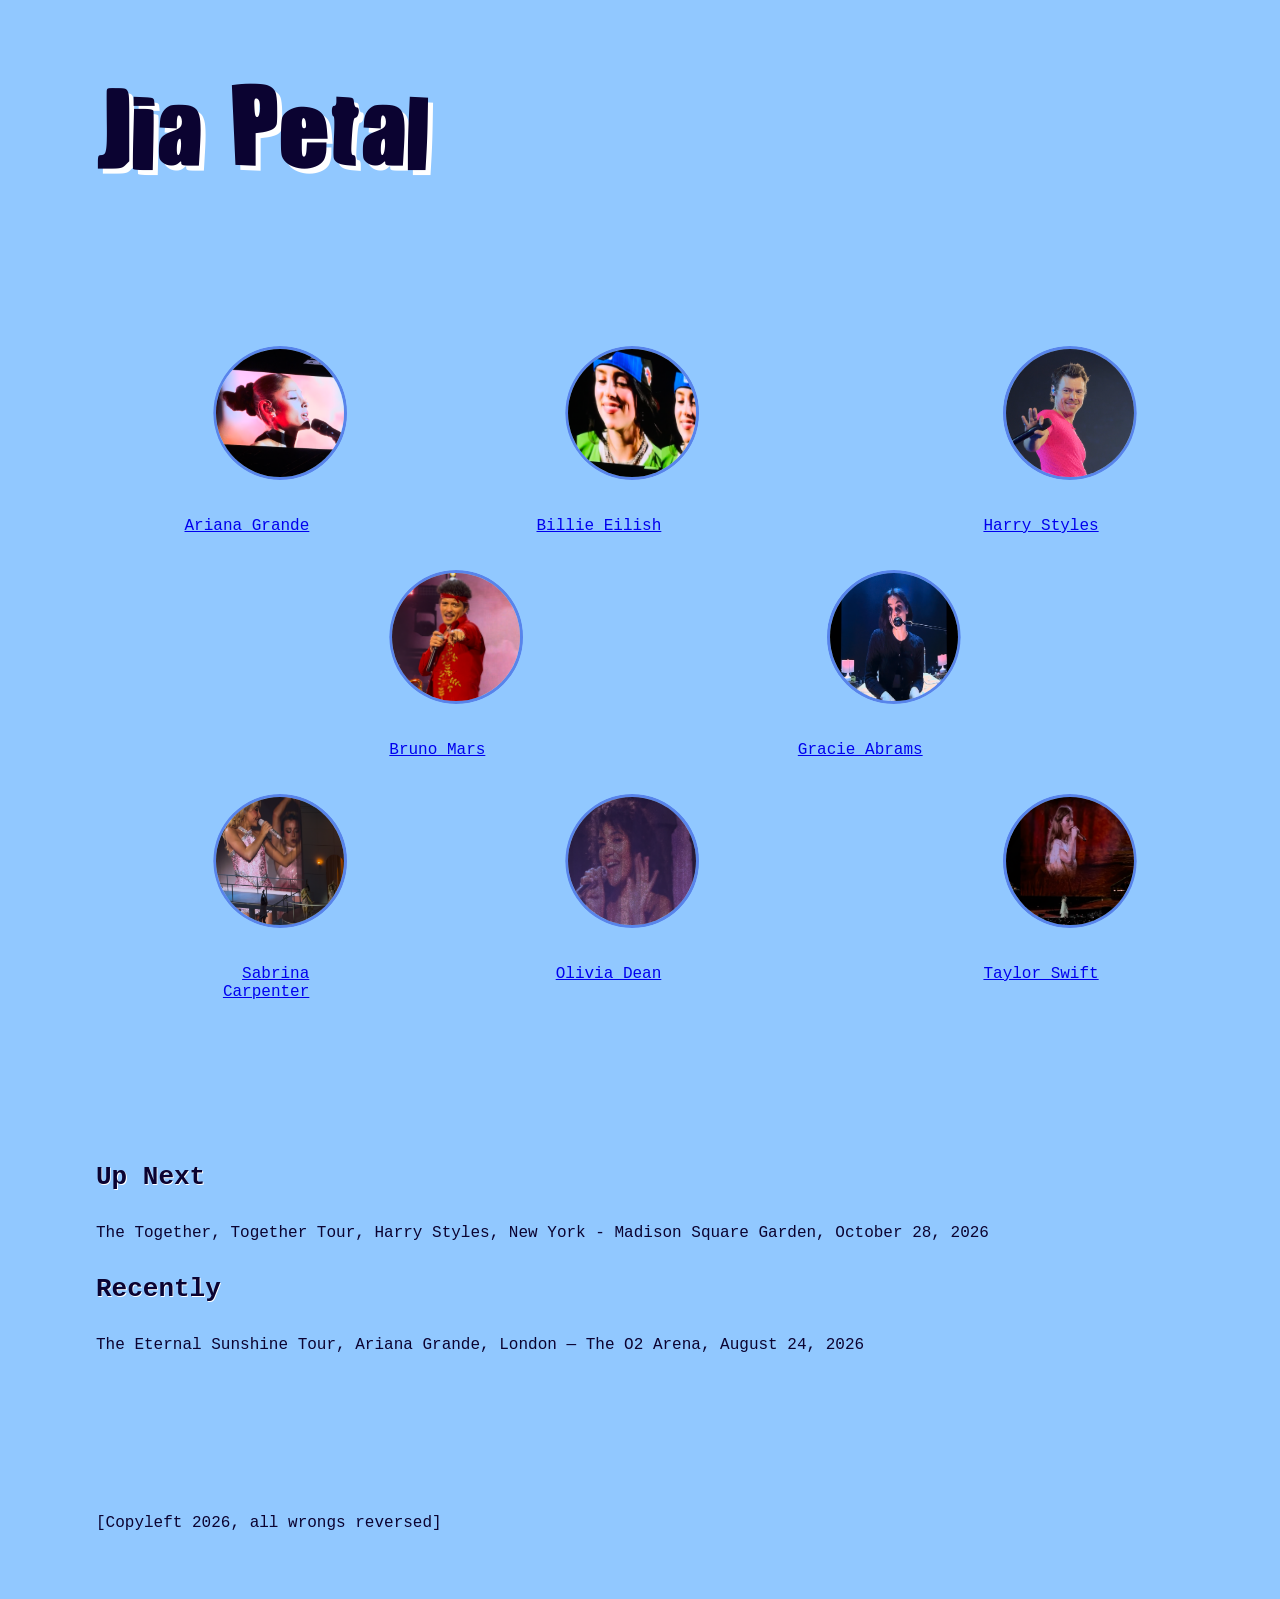
==== index.html @ dd0a5cb4 "update" ====
<!doctype html>
<html lang="en">
  <head>
    <meta charset="UTF-8" />
    <meta name="viewport" content="width=device-width, initial-scale=1.0" />
    <meta name="author" content="[Jiahui Song]" />
    <meta name="color-scheme" content="dark light" />

    <title>Jia Petal</title>
    <link rel="stylesheet" href="./assets/style/normal.css" />

    <!-- Importeer het webring component, voeg jouw eigen domein toe in data-page -->
    <script
      data-page="[https://voorbeeld.nl]"
      src="https://digitaaltuintje.nl/webring.js"
      defer
    ></script>
  </head>

  <body>
    <header>
      <h1>Jia Petal</h1>

      <nav>
        <ul>
          <li>
            <a href="ariana.html">
              <img src="Jiapetal content/Ari index.png" alt="Ariana index" />
              Ariana Grande
            </a>
          </li>
          <li>
            <a href="billie.html">
              <img src="Jiapetal content/Billie index.png" alt="Billie index" />
              Billie Eilish
            </a>
          </li>
          <li>
            <a href="harry.html">
              <img src="Jiapetal content/Harry index.png" alt="Harry index" />
              Harry Styles
            </a>
          </li>
          <li>
            <a href="bruno.html">
              <img src="Jiapetal content/Bruno index.png" alt="Bruno index" />
              Bruno Mars
            </a>
          </li>
          <li>
            <a href="gracie.html">
              <img src="Jiapetal content/Gracie index.png" alt="Gracie index" />
              Gracie Abrams
            </a>
          </li>
          <li>
            <a href="sabrina.html">
              <img
                src="Jiapetal content/Sabrina index.png"
                alt="Sabrina index"
              />
              Sabrina Carpenter
            </a>
          </li>

          <li>
            <a href="oliviad.html">
              <img
                src="Jiapetal content/OliviaD index.png"
                alt="OliviaD index"
              />
              Olivia Dean
            </a>
          </li>

          <li>
            <a href="taylor.html">
              <img
                src="Jiapetal content/TaylorS index.png"
                alt="TaylorS index"
              />
              Taylor Swift
            </a>
          </li>
        </ul>
      </nav>
    </header>

    <main>
      <article>
        <h2>Up Next</h2>
        <p>
          The Together, Together Tour, Harry Styles, New York - Madison Square
          Garden, October 28, 2026
        </p>
      </article>

      <article>
        <h2>Recently</h2>
        <p>
          The Eternal Sunshine Tour, Ariana Grande, London — The O2 Arena,
          August 24, 2026
        </p>
      </article>
    </main>

    <!-- Cookies

    De website die je bezoekt gebruikt externe diensten die jou gegevens kunnen verwerken.

    Ga voor meer informatie naar 'meer'
    Je kunt je keuze altijd aanpassen.

    Akkoord
    Niet Akkoord
    Meer
     -->

    <footer>
      <p>[Copyleft 2026, all wrongs reversed]</p>
    </footer>
  </body>
</html>
---- assets/style/normal.css ----
html {
  color-scheme: light dark;
  --background-color: rgb(145, 200, 255);
  --text-color: rgb(11, 3, 49);
  --li-border-color: #5884eb;
  --text-shadow: rgb(255, 255, 255);

  --whitespace-s: 1rem;
  --whitespace-xs: calc(var(--whitespace-s) * 0.5);
  --whitespace-m: calc(var(--whitespace-s) * 2);
  --whitespace-l: calc(var(--whitespace-s) * 4);
  --whitespace-xl: calc(var(--whitespace-s) * 6);
}

@media (prefers-color-scheme: dark) {
  html {
    --background-color: rgb(11, 3, 49);
    --text-color: rgb(145, 200, 255);
    --li-border-color: rgb(182, 209, 234);
    --text-shadow: rgb(28, 58, 170);
  }
}

@font-face {
  font-family: "impacted";
  src: url(../type/IMPACTED.ttf);
  font-weight: 700;
  font-style: normal;
}

body {
  font-family: monospace, tahoma, sans-serif;
  background-color: var(--background-color);
  color: var(--text-color);
  margin: var(--whitespace-l);
}

h1 {
  font-family: "impacted", tahoma, sans-serif;
  font-size: 8em;
  color: var(--text-color);
  text-shadow: 0.04em 0.04em var(--text-shadow);
  margin: var(--whitespace-m);
  margin-bottom: 1em;
}

/* bron font:  https://www.dafont.com/impacted-hr.font?back=theme  */

h2 {
  font-family: monospace;
  font-size: 2em;
  color: var(--text-color);
  text-shadow: 0.03em 0.04em var(--text-shadow);
  margin: var(--whitespace-m);
}

ul {
  margin: var(--whitespace-m);
  margin-bottom: 17em;
  padding: 0;
  list-style-type: "";
  display: grid;
  grid-template-columns: 1fr 1fr 1fr 1fr 1fr 1fr 1fr 1fr;
  grid-row: 1fr 1fr 1fr 1fr 1fr 1fr;
  gap: 3em;
}

a:hover {
  color: rgb(255, 242, 0);
}

a:focus {
  color: rgb(255, 242, 0);
  outline: 0.2em dashed rgb(255, 242, 0);
}

li {
  width: 8em;
  height: 8em;
  padding: 0;
  text-align: right;
}

li img {
  width: 8em;
  height: 8em;
  object-fit: cover;
  clip-path: circle(50%);

  border-radius: 50%;
  border: 0.2em solid var(--li-border-color);
}
/* - bron circle clippath:

https://developer.mozilla.org/en-US/docs/Web/CSS/Reference/Properties/clip-path

- bron object fit: https://www.google.com/search?q=foto+niet+misvormen+code&oq=
foto+niet+misvormen+code+&gs_lcrp=EgZjaHJvbWUyBggAEEUYOTIHCAEQIRigATIHCAIQIRigAd
IBCDYwMzhqMGo0qAIAsAIB&sourceid=chrome&source=chrome.ob&ie=UTF-8

Google gemini^ */

li a:hover img {
  border-color: rgb(255, 242, 0);
}

li:nth-of-type(1) {
  grid-column-start: 2;
  grid-column-end: 3;
  grid-row: 1;
}
/* ariana^ */

li:nth-of-type(2) {
  grid-column-start: 4;
  grid-column-end: 5;
  grid-row: 1;
}
/* billie^ */

li:nth-of-type(3) {
  grid-column-start: 7;
  grid-column-end: 8;
  grid-row: 1;
}

/* harry^ */

li:nth-of-type(4) {
  grid-column-start: 3;
  grid-column-end: 4;
  grid-row: 3;
}
/* bruno^ */

li:nth-of-type(5) {
  grid-column-start: 6;
  grid-column-end: 7;
  grid-row: 3;
}
/* gracie^ */

li:nth-of-type(6) {
  grid-column-start: 2;
  grid-column-end: 3;
  grid-row: 5;
}
/* sabrina^ */

li:nth-of-type(7) {
  grid-column-start: 4;
  grid-column-end: 5;
  grid-row: 5;
}
/* oliviaD^ */

li:nth-of-type(8) {
  grid-column-start: 7;
  grid-column-end: 8;
  grid-row: 5;
}
/* taylorS^ */

p {
  margin: var(--whitespace-m);
}

img,
svg {
  width: 10em;
  height: 10em;
  clip-path: circle(50%);
  margin: var(--whitespace-m);
  object-fit: cover;
  border-radius: 50%;
  border: 0.2em solid var(--li-border-color);
}

/* voor content op artiesten pagina^ */

video {
  width: 10em;
  height: 10em;
  object-fit: cover;
  clip-path: circle(50%);
  margin: var(--whitespace-m);
  transform: rotate(90deg);
  border-radius: 50%;
  border: 0.2em solid var(--li-border-color);
}

/* voor content op artiesten pagina^ */

footer {
  margin-top: 10em;
}

/* bron toevoegen en hier annoteren met commans sles */
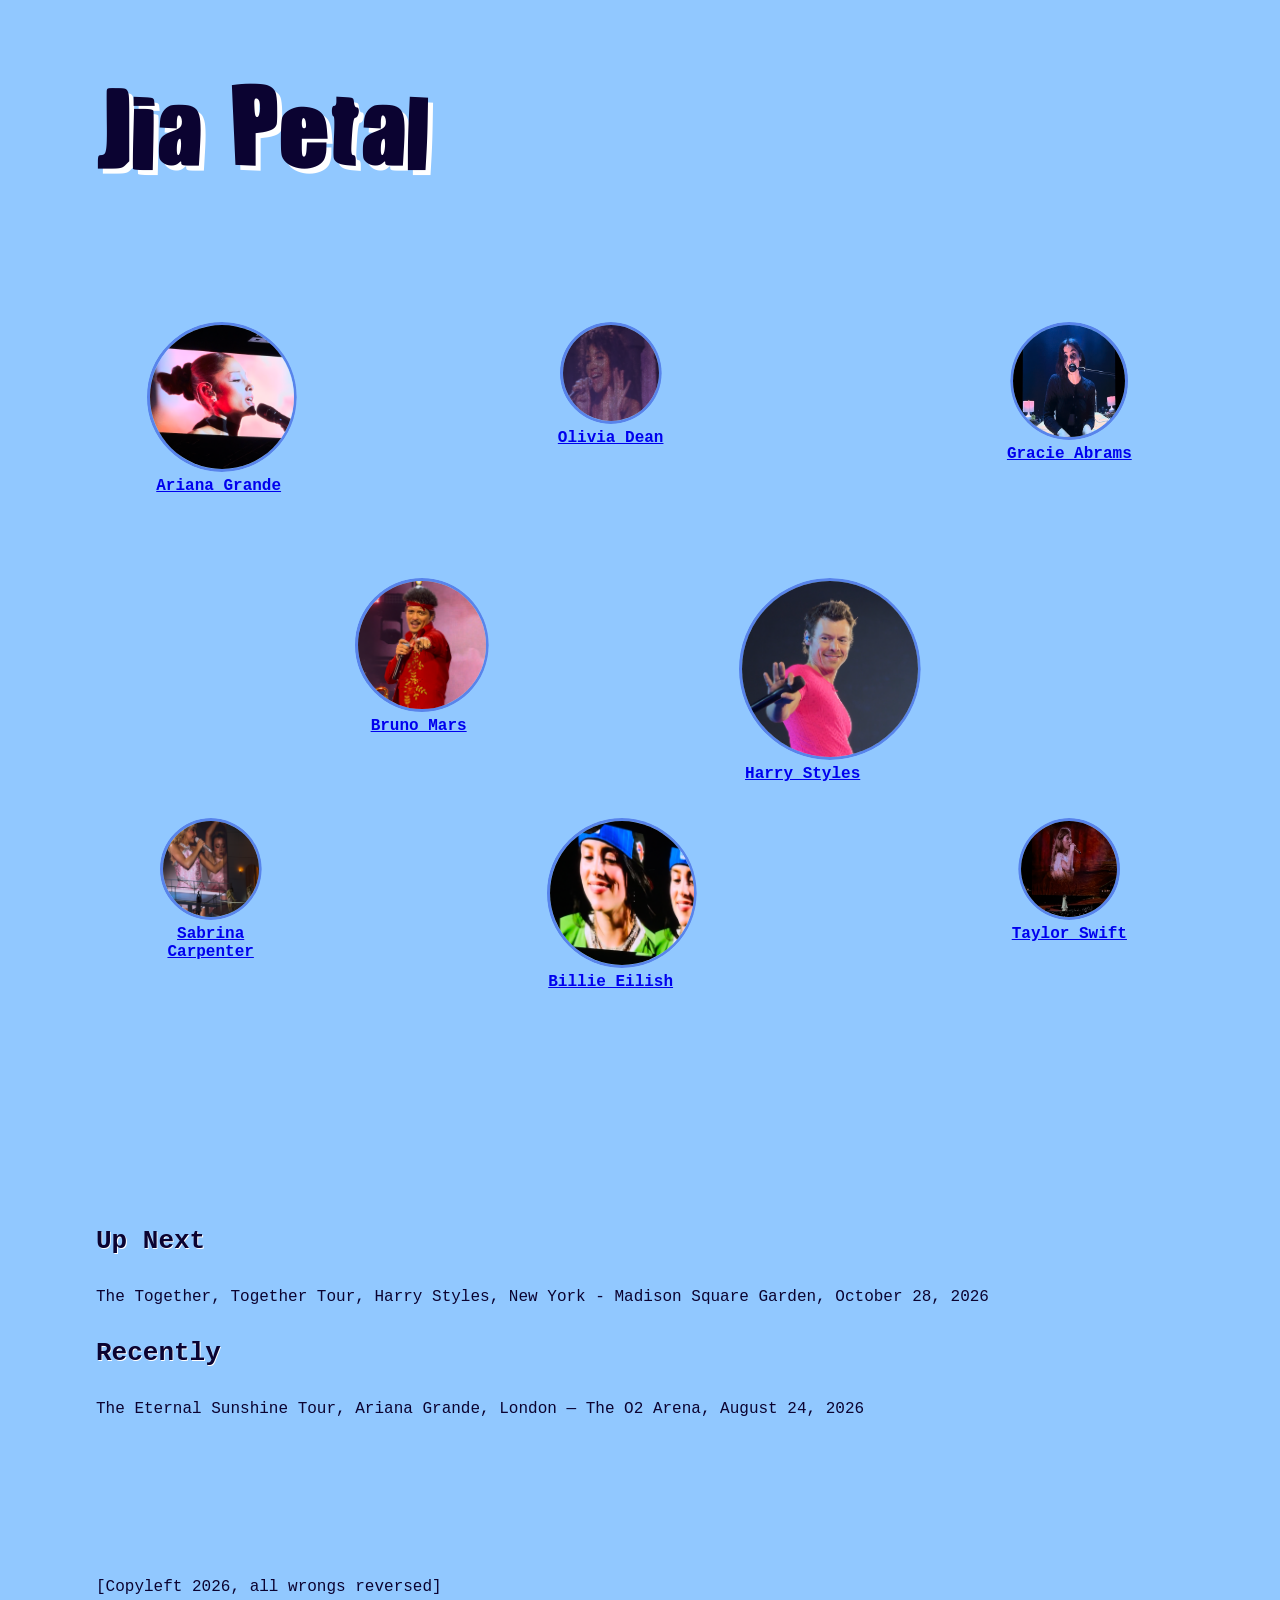
==== commit 6c43b24e: "update" ====
--- a/index.html
+++ b/index.html
@@ -7,7 +7,8 @@
     <meta name="color-scheme" content="dark light" />
 
     <title>Jia Petal</title>
-    <link rel="stylesheet" href="./assets/style/normal.css" />
+    <link rel="stylesheet" href="./assets/style/home.css" />
+    <link rel="stylesheet" href="./assets/style/general.css" />
 
     <!-- Importeer het webring component, voeg jouw eigen domein toe in data-page -->
     <script
--- a/assets/style/home.css
+++ b/assets/style/home.css
@@ -0,0 +1,193 @@
+/**********
+•⁠  ⁠MARK: Body
+**********/
+
+body {
+  font-family: monospace, tahoma, sans-serif;
+  background-color: var(--background-color);
+  color: var(--text-color);
+  margin: var(--whitespace-l);
+}
+
+h1 {
+  font-family: "impacted", tahoma, sans-serif;
+  font-size: 8em;
+  color: var(--text-color);
+  text-shadow: 0.04em 0.04em var(--text-shadow);
+  margin: var(--whitespace-m);
+  margin-bottom: 1em;
+}
+
+/* bron font:  https://www.dafont.com/impacted-hr.font?back=theme  */
+
+h2 {
+  font-family: monospace;
+  font-size: 2em;
+  color: var(--text-color);
+  text-shadow: 0.03em 0.04em var(--text-shadow);
+  margin: var(--whitespace-m);
+}
+
+/**********
+•⁠  ⁠MARK: UL
+**********/
+
+ul {
+  margin-bottom: 17em;
+  padding: 0;
+  list-style-type: "";
+  display: grid;
+  grid-template-columns: 1fr 1fr 1fr 1fr 1fr 1fr 1fr 1fr;
+  grid-row: 1fr 1fr 1fr 1fr 1fr 1fr;
+  gap: 3em;
+}
+
+a:hover {
+  color: rgb(255, 242, 0);
+}
+
+a:focus {
+  color: rgb(255, 242, 0);
+  outline: 0.2em dashed rgb(255, 242, 0);
+}
+
+li {
+  width: 8em;
+  height: 8em;
+  padding: 0;
+  text-align: center;
+  margin: var(--whitespace-xs);
+  font-weight: bold;
+}
+
+li img {
+  width: 8em;
+  height: 8em;
+  object-fit: cover;
+  clip-path: circle(50%);
+  border-radius: 50%;
+  border: 0.2em solid var(--li-border-color);
+}
+/* - bron circle clippath:
+
+https://developer.mozilla.org/en-US/docs/Web/CSS/Reference/Properties/clip-path
+
+- bron object fit: https://www.google.com/search?q=foto+niet+misvormen+code&oq=
+foto+niet+misvormen+code+&gs_lcrp=EgZjaHJvbWUyBggAEEUYOTIHCAEQIRigATIHCAIQIRigAd
+IBCDYwMzhqMGo0qAIAsAIB&sourceid=chrome&source=chrome.ob&ie=UTF-8
+
+Google gemini^ */
+
+li a:hover img {
+  border-color: rgb(255, 242, 0);
+}
+
+li:nth-of-type(1) {
+  grid-column-start: 2;
+  grid-column-end: 3;
+  grid-row: 1;
+  width: 9em;
+  height: 9em;
+}
+
+li:nth-of-type(1) img {
+  width: 9em;
+  height: 9em;
+}
+/* ariana^ */
+
+li:nth-of-type(2) {
+  grid-column-start: 4;
+  grid-column-end: 5;
+  grid-row: 5;
+}
+li:nth-of-type(2) img {
+  width: 9em;
+  height: 9em;
+}
+/* billie^ */
+
+li:nth-of-type(3) {
+  grid-column-start: 5;
+  grid-column-end: 6;
+  grid-row: 3;
+}
+li:nth-of-type(3) img {
+  width: 11em;
+  height: 11em;
+}
+
+/* harry^ */
+
+li:nth-of-type(4) {
+  grid-column-start: 3;
+  grid-column-end: 4;
+  grid-row: 3;
+}
+
+li:nth-of-type(4) img {
+  width: 8em;
+  height: 8em;
+}
+/* bruno^ */
+
+li:nth-of-type(5) {
+  grid-column-start: 7;
+  grid-column-end: 8;
+  grid-row: 1;
+}
+
+li:nth-of-type(5) img {
+  width: 7em;
+  height: 7em;
+}
+
+/* gracie^ */
+
+li:nth-of-type(6) {
+  grid-column-start: 2;
+  grid-column-end: 3;
+  grid-row: 5;
+}
+
+li:nth-of-type(6) img {
+  width: 6em;
+  height: 6em;
+}
+/* sabrina^ */
+
+li:nth-of-type(7) {
+  grid-column-start: 4;
+  grid-column-end: 5;
+  grid-row: 1;
+}
+
+li:nth-of-type(7) img {
+  width: 6em;
+  height: 6em;
+}
+/* oliviaD^ */
+
+li:nth-of-type(8) {
+  grid-column-start: 7;
+  grid-column-end: 8;
+  grid-row: 5;
+}
+li:nth-of-type(8) img {
+  width: 6em;
+  height: 6em;
+}
+/* taylorS^ */
+
+/**********
+•⁠  ⁠MARK: P & Footer
+**********/
+p {
+  margin: var(--whitespace-m);
+}
+
+footer {
+  margin-top: 10em;
+}
+
+/* bron toevoegen en hier annoteren met commans sles */
--- a/assets/style/general.css
+++ b/assets/style/general.css
@@ -0,0 +1,36 @@
+/**********
+•⁠  ⁠MARK: Custom properties
+**********/
+
+html {
+  color-scheme: light dark;
+  --background-color: rgb(145, 200, 255);
+  --text-color: rgb(11, 3, 49);
+  --li-border-color: #5884eb;
+  --text-shadow: rgb(255, 255, 255);
+
+  --whitespace-s: 1rem;
+  --whitespace-xs: calc(var(--whitespace-s) * 0.5);
+  --whitespace-m: calc(var(--whitespace-s) * 2);
+  --whitespace-l: calc(var(--whitespace-s) * 4);
+  --whitespace-xl: calc(var(--whitespace-s) * 6);
+}
+
+@media (prefers-color-scheme: dark) {
+  html {
+    --background-color: rgb(11, 3, 49);
+    --text-color: rgb(145, 200, 255);
+    --li-border-color: rgb(182, 209, 234);
+    --text-shadow: rgb(28, 58, 170);
+  }
+}
+/**********
+•⁠  ⁠MARK: Fonts
+**********/
+
+@font-face {
+  font-family: "impacted";
+  src: url(../type/IMPACTED.ttf);
+  font-weight: 700;
+  font-style: normal;
+}
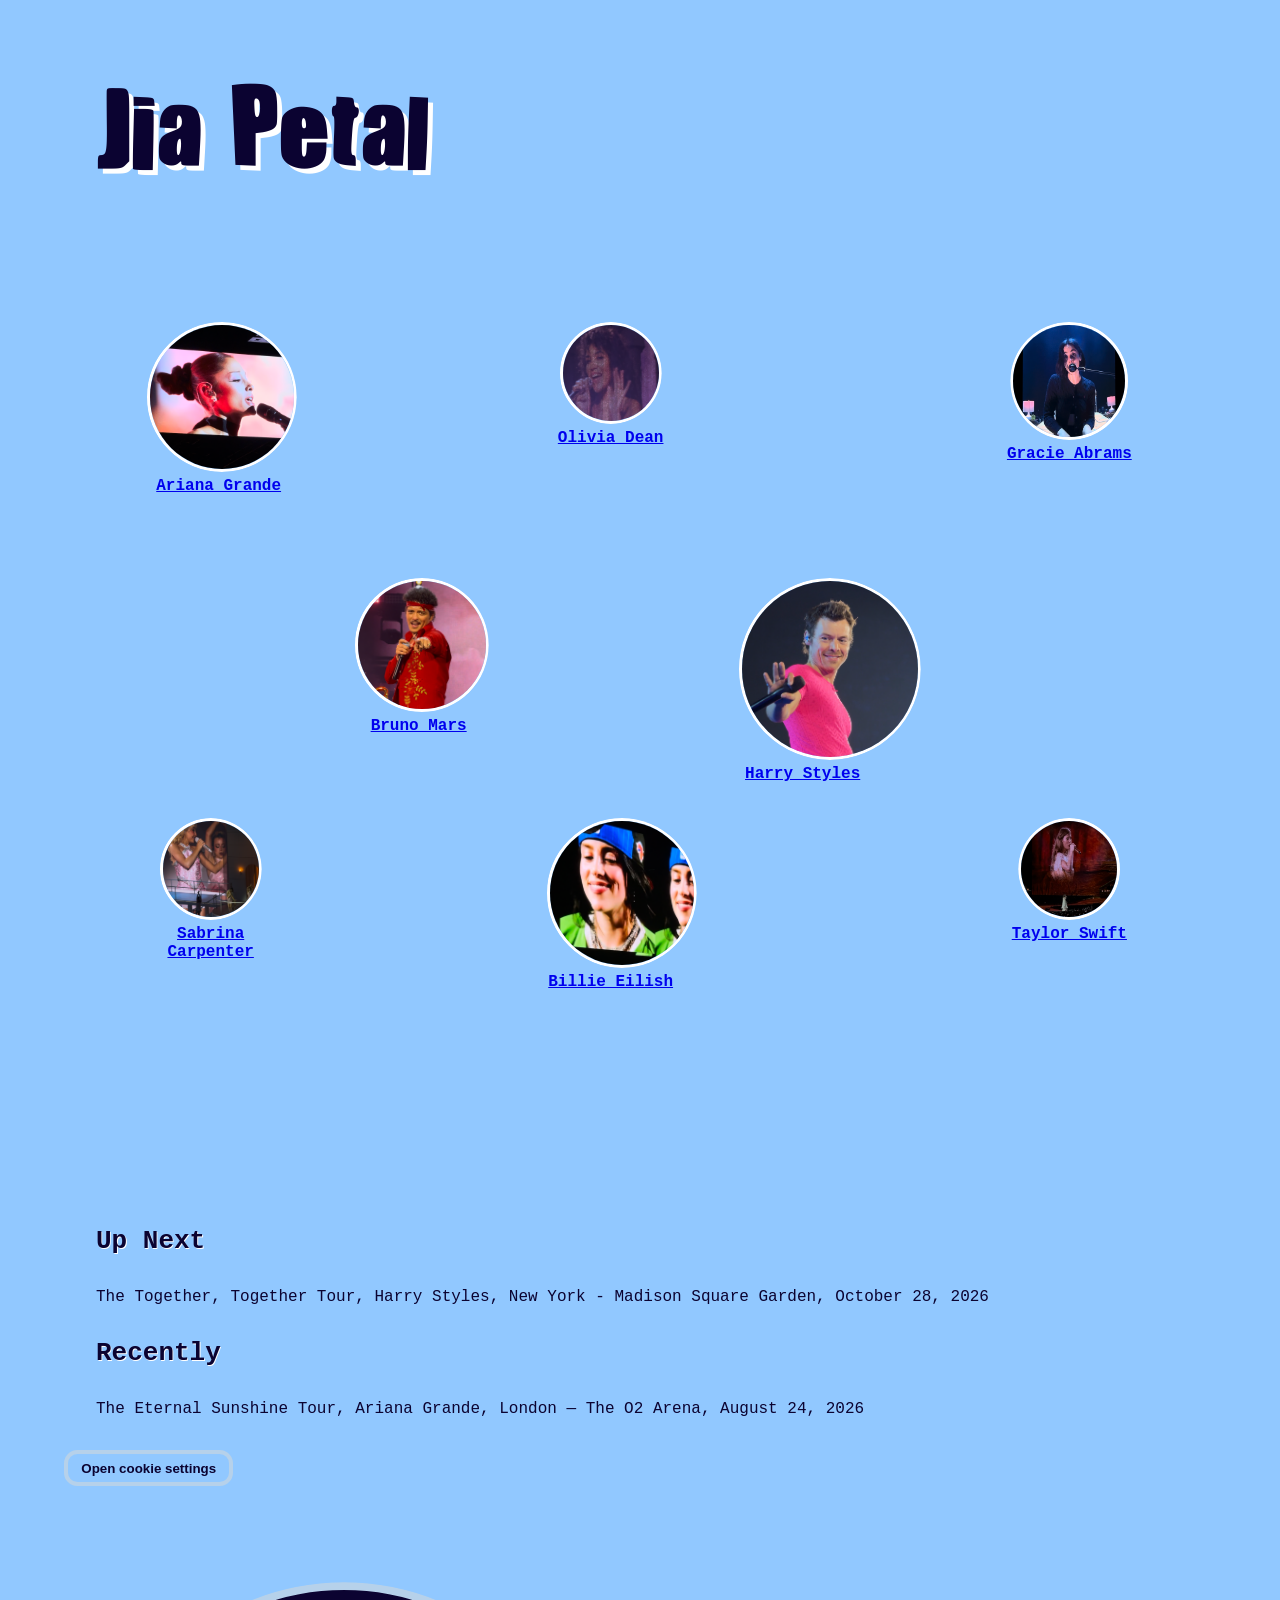
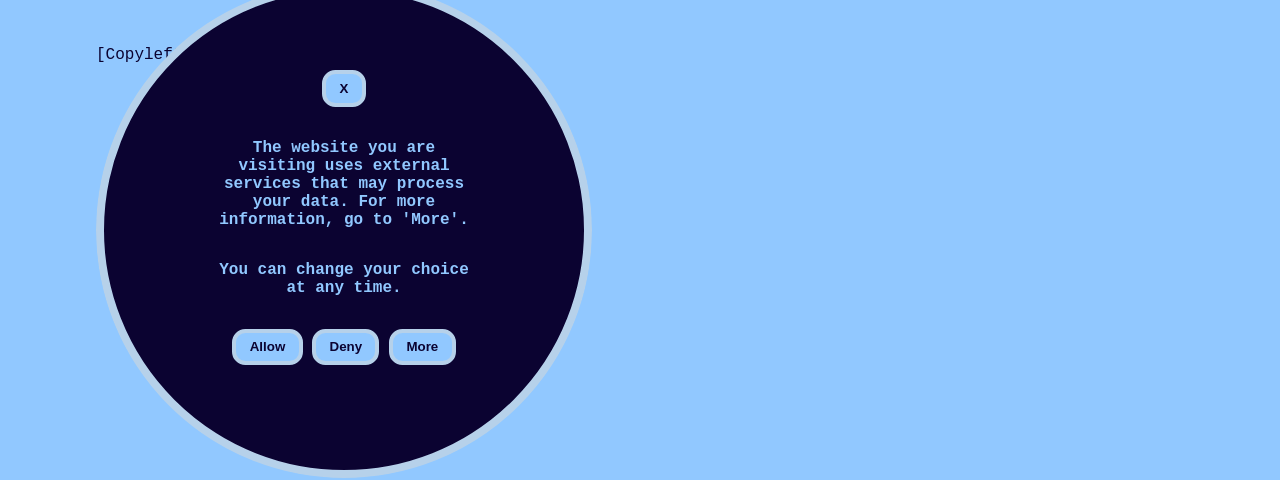
==== commit af2463bb: "update" ====
--- a/index.html
+++ b/index.html
@@ -11,11 +11,11 @@
     <link rel="stylesheet" href="./assets/style/general.css" />
 
     <!-- Importeer het webring component, voeg jouw eigen domein toe in data-page -->
-    <script
+    <!-- <script
       data-page="[https://voorbeeld.nl]"
       src="https://digitaaltuintje.nl/webring.js"
       defer
-    ></script>
+    ></script> -->
   </head>
 
   <body>
@@ -105,16 +105,36 @@
       </article>
     </main>
 
+    <button commandfor="cookieModal" command="show-modal">
+      Open cookie settings
+    </button>
+
+    <dialog id="cookieModal" open>
+      <form method="dialog">
+        <button id="closeX">X</button>
+        <p>
+          The website you are visiting uses external services that may process
+          your data. For more information, go to 'More'.
+        </p>
+
+        <p>You can change your choice at any time.</p>
+
+        <button>Allow</button>
+        <button>Deny</button>
+        <button>More</button>
+      </form>
+    </dialog>
+
     <!-- Cookies
 
-    De website die je bezoekt gebruikt externe diensten die jou gegevens kunnen verwerken.
+    The website you are visiting uses external services that may process your data.
+    For more information, go to ‘More’.
 
-    Ga voor meer informatie naar 'meer'
-    Je kunt je keuze altijd aanpassen.
+    You can change your choice at any time.
 
-    Akkoord
-    Niet Akkoord
-    Meer
+    Accept 
+    Decline
+    More
      -->
 
     <footer>
--- a/assets/style/home.css
+++ b/assets/style/home.css
@@ -11,7 +11,7 @@
 
 h1 {
   font-family: "impacted", tahoma, sans-serif;
-  font-size: 8em;
+  font-size: 7em;
   color: var(--text-color);
   text-shadow: 0.04em 0.04em var(--text-shadow);
   margin: var(--whitespace-m);
@@ -37,8 +37,8 @@
   padding: 0;
   list-style-type: "";
   display: grid;
-  grid-template-columns: 1fr 1fr 1fr 1fr 1fr 1fr 1fr 1fr;
-  grid-row: 1fr 1fr 1fr 1fr 1fr 1fr;
+  grid-template-columns: 1fr 1fr 1fr 1fr;
+  grid-row: 1fr 1fr 1fr 1fr 1fr 1fr 1fr 1fr;
   gap: 3em;
 }
 
@@ -52,8 +52,8 @@
 }
 
 li {
-  width: 8em;
-  height: 8em;
+  width: 6em;
+  height: 6em;
   padding: 0;
   text-align: center;
   margin: var(--whitespace-xs);
@@ -61,8 +61,8 @@
 }
 
 li img {
-  width: 8em;
-  height: 8em;
+  width: 6em;
+  height: 6em;
   object-fit: cover;
   clip-path: circle(50%);
   border-radius: 50%;
@@ -83,111 +83,391 @@
 }
 
 li:nth-of-type(1) {
-  grid-column-start: 2;
-  grid-column-end: 3;
+  grid-column-start: 1;
+  grid-column-end: 2;
   grid-row: 1;
-  width: 9em;
-  height: 9em;
 }
 
 li:nth-of-type(1) img {
-  width: 9em;
-  height: 9em;
+  width: 7em;
+  height: 7em;
 }
 /* ariana^ */
 
 li:nth-of-type(2) {
-  grid-column-start: 4;
-  grid-column-end: 5;
-  grid-row: 5;
-}
+  grid-column-start: 3;
+  grid-column-end: 4;
+  grid-row: 2;
+}
+
 li:nth-of-type(2) img {
-  width: 9em;
-  height: 9em;
+  width: 6em;
+  height: 6em;
 }
 /* billie^ */
 
 li:nth-of-type(3) {
-  grid-column-start: 5;
-  grid-column-end: 6;
+  grid-column-start: 1;
+  grid-column-end: 2;
   grid-row: 3;
 }
+
 li:nth-of-type(3) img {
-  width: 11em;
-  height: 11em;
-}
-
+  width: 8em;
+  height: 8em;
+}
 /* harry^ */
 
 li:nth-of-type(4) {
   grid-column-start: 3;
   grid-column-end: 4;
-  grid-row: 3;
+  grid-row: 4;
 }
 
 li:nth-of-type(4) img {
-  width: 8em;
-  height: 8em;
-}
-/* bruno^ */
-
-li:nth-of-type(5) {
-  grid-column-start: 7;
-  grid-column-end: 8;
-  grid-row: 1;
-}
-
-li:nth-of-type(5) img {
-  width: 7em;
-  height: 7em;
-}
-
-/* gracie^ */
-
-li:nth-of-type(6) {
-  grid-column-start: 2;
-  grid-column-end: 3;
-  grid-row: 5;
-}
-
-li:nth-of-type(6) img {
   width: 6em;
   height: 6em;
 }
+/* bruno^ */
+
+li:nth-of-type(5) {
+  grid-column-start: 1;
+  grid-column-end: 2;
+  grid-row: 5;
+}
+
+li:nth-of-type(5) img {
+  width: 5em;
+  height: 5em;
+}
+/* gracie^ */
+
+li:nth-of-type(6) {
+  grid-column-start: 3;
+  grid-column-end: 4;
+  grid-row: 6;
+}
+
+li:nth-of-type(6) img {
+  width: 5em;
+  height: 5em;
+}
 /* sabrina^ */
 
 li:nth-of-type(7) {
-  grid-column-start: 4;
-  grid-column-end: 5;
-  grid-row: 1;
+  grid-column-start: 1;
+  grid-column-end: 2;
+  grid-row: 7;
 }
 
 li:nth-of-type(7) img {
-  width: 6em;
-  height: 6em;
+  width: 5em;
+  height: 5em;
 }
 /* oliviaD^ */
 
 li:nth-of-type(8) {
-  grid-column-start: 7;
-  grid-column-end: 8;
-  grid-row: 5;
-}
+  grid-column-start: 3;
+  grid-column-end: 4;
+  grid-row: 8;
+}
+
 li:nth-of-type(8) img {
-  width: 6em;
-  height: 6em;
+  width: 5em;
+  height: 5em;
 }
 /* taylorS^ */
 
 /**********
+•⁠  ⁠MARK: Cookies
+**********/
+
+html {
+  color-scheme: light dark;
+
+  --dialog-backgroundcolor: light-dark(rgb(11, 3, 49), rgb(145, 200, 255));
+  --dialog-border: light-dark(rgb(182, 209, 234), rgb(255, 255, 255));
+  --dialog-text: light-dark(rgb(145, 200, 255), rgb(11, 3, 49));
+
+  --button-background: light-dark(rgb(145, 200, 255), rgb(11, 3, 49));
+  --button-text: light-dark(rgb(11, 3, 49), rgb(145, 200, 255));
+}
+
+dialog {
+  background-color: var(--dialog-backgroundcolor);
+  color: var(--dialog-text);
+  border: 0.5em solid var(--dialog-border);
+  border-radius: 50%;
+  clip-path: circle(50%);
+  width: 10em;
+  height: 10em;
+
+  padding: 4em;
+  margin: var(--whitespace-xl);
+  text-align: center;
+  font-weight: bolder;
+}
+
+dialog:focus {
+  color: rgb(255, 242, 0);
+  outline: 0.2em dashed rgb(255, 242, 0);
+}
+
+dialog::backdrop {
+  background-color: rgb(0 0 0 / 50%);
+  backdrop-filter: blur(2px);
+}
+
+button {
+  background-color: var(--button-background);
+  color: var(--button-text);
+  border: 0.3em solid var(--dialog-border);
+  border-radius: 1em;
+  padding: 0.5em 1em;
+  cursor: pointer;
+  font-weight: bold;
+}
+
+button:hover {
+  background-color: var(--dialog-backgroundcolor);
+  color: var(--dialog-text);
+}
+
+button:focus {
+  color: rgb(255, 242, 0);
+  outline: 0.2em dashed rgb(255, 242, 0);
+}
+
+/**********
+•⁠  ⁠MARK: UL >40em
+**********/
+
+@media (width > 40em) {
+  h1 {
+    font-family: "impacted", tahoma, sans-serif;
+    font-size: 8em;
+    color: var(--text-color);
+    text-shadow: 0.04em 0.04em var(--text-shadow);
+    margin: var(--whitespace-m);
+    margin-bottom: 1em;
+  }
+  ul {
+    margin-bottom: 17em;
+    padding: 0;
+    list-style-type: "";
+    display: grid;
+    grid-template-columns: 1fr 1fr 1fr 1fr 1fr 1fr 1fr 1fr;
+    grid-row: 1fr 1fr 1fr 1fr 1fr 1fr;
+    gap: 3em;
+  }
+
+  a:hover {
+    color: rgb(255, 242, 0);
+  }
+
+  a:focus {
+    color: rgb(255, 242, 0);
+    outline: 0.2em dashed rgb(255, 242, 0);
+  }
+
+  li {
+    width: 8em;
+    height: 8em;
+    padding: 0;
+    text-align: center;
+    margin: var(--whitespace-xs);
+    font-weight: bold;
+  }
+
+  li img {
+    width: 8em;
+    height: 8em;
+    object-fit: cover;
+    clip-path: circle(50%);
+    border-radius: 50%;
+    border: 0.2em solid var(--li-border-color);
+  }
+  /* - bron circle clippath:
+
+https://developer.mozilla.org/en-US/docs/Web/CSS/Reference/Properties/clip-path
+
+- bron object fit: https://www.google.com/search?q=foto+niet+misvormen+code&oq=
+foto+niet+misvormen+code+&gs_lcrp=EgZjaHJvbWUyBggAEEUYOTIHCAEQIRigATIHCAIQIRigAd
+IBCDYwMzhqMGo0qAIAsAIB&sourceid=chrome&source=chrome.ob&ie=UTF-8
+
+Google gemini^ */
+
+  li a:hover img {
+    border-color: rgb(255, 242, 0);
+  }
+
+  li:nth-of-type(1) {
+    grid-column-start: 2;
+    grid-column-end: 3;
+    grid-row: 1;
+    width: 9em;
+    height: 9em;
+  }
+
+  li:nth-of-type(1) img {
+    width: 9em;
+    height: 9em;
+  }
+  /* ariana^ */
+
+  li:nth-of-type(2) {
+    grid-column-start: 4;
+    grid-column-end: 5;
+    grid-row: 5;
+  }
+  li:nth-of-type(2) img {
+    width: 9em;
+    height: 9em;
+  }
+  /* billie^ */
+
+  li:nth-of-type(3) {
+    grid-column-start: 5;
+    grid-column-end: 6;
+    grid-row: 3;
+  }
+  li:nth-of-type(3) img {
+    width: 11em;
+    height: 11em;
+  }
+
+  /* harry^ */
+
+  li:nth-of-type(4) {
+    grid-column-start: 3;
+    grid-column-end: 4;
+    grid-row: 3;
+  }
+
+  li:nth-of-type(4) img {
+    width: 8em;
+    height: 8em;
+  }
+  /* bruno^ */
+
+  li:nth-of-type(5) {
+    grid-column-start: 7;
+    grid-column-end: 8;
+    grid-row: 1;
+  }
+
+  li:nth-of-type(5) img {
+    width: 7em;
+    height: 7em;
+  }
+
+  /* gracie^ */
+
+  li:nth-of-type(6) {
+    grid-column-start: 2;
+    grid-column-end: 3;
+    grid-row: 5;
+  }
+
+  li:nth-of-type(6) img {
+    width: 6em;
+    height: 6em;
+  }
+  /* sabrina^ */
+
+  li:nth-of-type(7) {
+    grid-column-start: 4;
+    grid-column-end: 5;
+    grid-row: 1;
+  }
+
+  li:nth-of-type(7) img {
+    width: 6em;
+    height: 6em;
+  }
+  /* oliviaD^ */
+
+  li:nth-of-type(8) {
+    grid-column-start: 7;
+    grid-column-end: 8;
+    grid-row: 5;
+  }
+  li:nth-of-type(8) img {
+    width: 6em;
+    height: 6em;
+  }
+  /* taylorS^ */
+
+  /**********
 •⁠  ⁠MARK: P & Footer
 **********/
-p {
-  margin: var(--whitespace-m);
-}
-
-footer {
-  margin-top: 10em;
+  p {
+    margin: var(--whitespace-m);
+  }
+
+  footer {
+    margin-top: 10em;
+  }
+
+  /**********
+•⁠  ⁠MARK: Cookies >40em
+**********/
+
+  html {
+    color-scheme: light dark;
+
+    --dialog-backgroundcolor: light-dark(rgb(11, 3, 49), rgb(145, 200, 255));
+    --dialog-border: light-dark(rgb(182, 209, 234), rgb(255, 255, 255));
+    --dialog-text: light-dark(rgb(145, 200, 255), rgb(11, 3, 49));
+
+    --button-background: light-dark(rgb(145, 200, 255), rgb(11, 3, 49));
+    --button-text: light-dark(rgb(11, 3, 49), rgb(145, 200, 255));
+  }
+
+  dialog {
+    background-color: var(--dialog-backgroundcolor);
+    color: var(--dialog-text);
+    border: 0.5em solid var(--dialog-border);
+    border-radius: 50%;
+    clip-path: circle(50%);
+    width: 20em;
+    height: 20em;
+
+    padding: 5em;
+    margin: var(--whitespace-xl);
+    text-align: center;
+    font-weight: bolder;
+  }
+
+  dialog:focus {
+    color: rgb(255, 242, 0);
+    outline: 0.2em dashed rgb(255, 242, 0);
+  }
+
+  dialog::backdrop {
+    background-color: rgb(0 0 0 / 50%);
+    backdrop-filter: blur(2px);
+  }
+
+  button {
+    background-color: var(--button-background);
+    color: var(--button-text);
+    border: 0.3em solid var(--dialog-border);
+    border-radius: 1em;
+    padding: 0.5em 1em;
+    cursor: pointer;
+    font-weight: bold;
+  }
+
+  button:hover {
+    background-color: var(--dialog-backgroundcolor);
+    color: var(--dialog-text);
+  }
+
+  button:focus {
+    color: rgb(255, 242, 0);
+    outline: 0.2em dashed rgb(255, 242, 0);
+  }
 }
 
 /* bron toevoegen en hier annoteren met commans sles */
--- a/assets/style/general.css
+++ b/assets/style/general.css
@@ -6,7 +6,7 @@
   color-scheme: light dark;
   --background-color: rgb(145, 200, 255);
   --text-color: rgb(11, 3, 49);
-  --li-border-color: #5884eb;
+  --li-border-color: rgb(255, 255, 255);
   --text-shadow: rgb(255, 255, 255);
 
   --whitespace-s: 1rem;
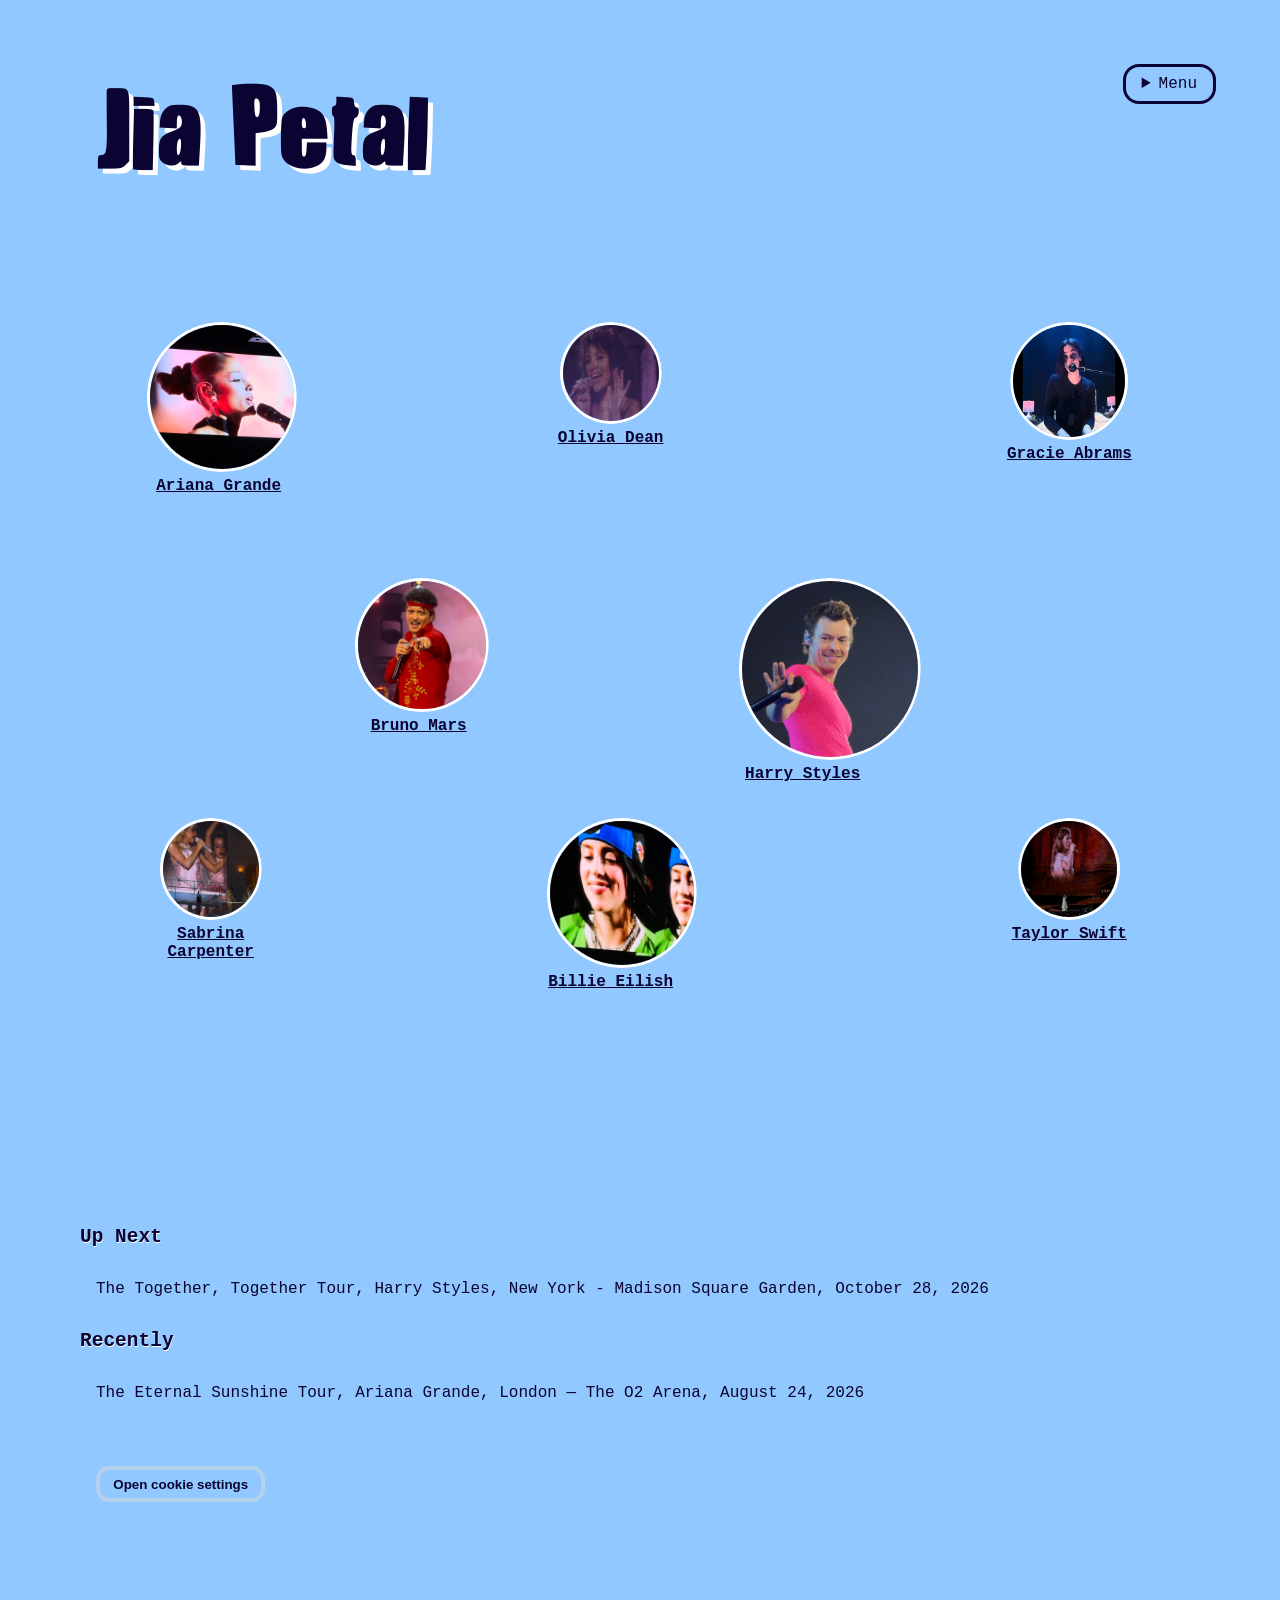
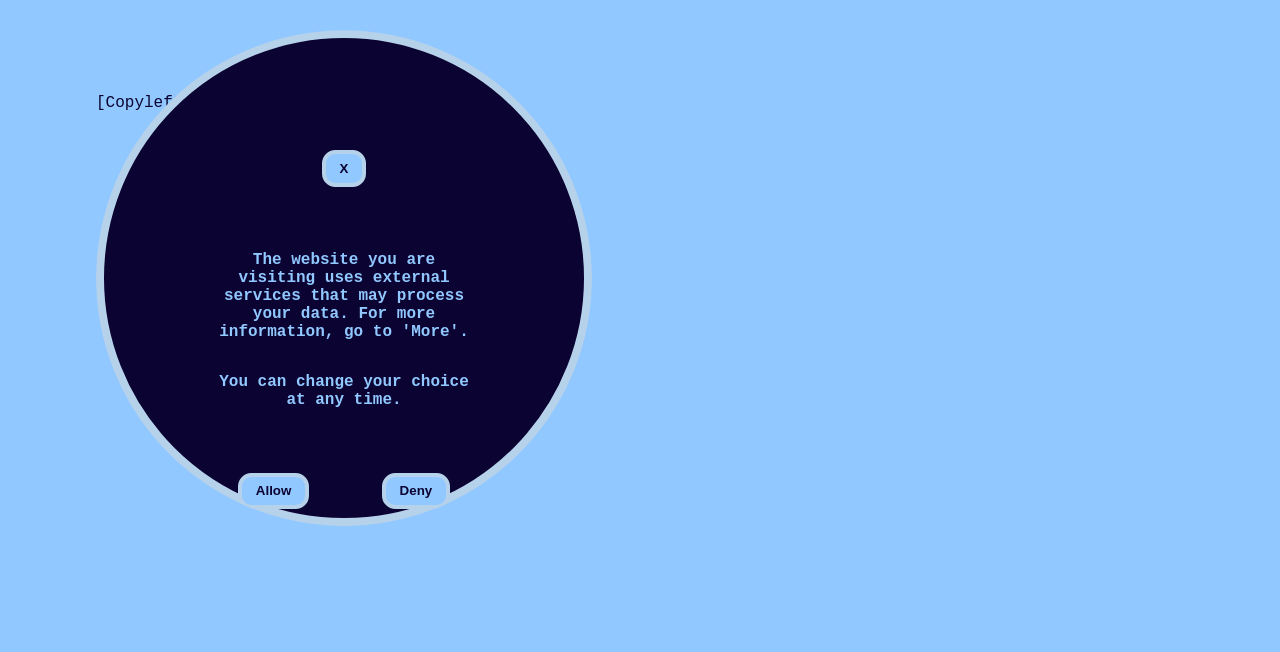
==== commit 61df5573: "update" ====
--- a/index.html
+++ b/index.html
@@ -137,6 +137,24 @@
     More
      -->
 
+    <details>
+      <summary>Menu</summary>
+
+      <nav>
+        <ul>
+          <li><a href="index.html">Home</a></li>
+          <li><a href="ariana.html">Ariana Grande</a></li>
+          <li><a href="harry.html">Harry Styles</a></li>
+          <li><a href="billie.html">Billie Eilish</a></li>
+          <li><a href="bruno.html">Bruno Mars</a></li>
+          <li><a href="oliviad.html">Olivia Dean</a></li>
+          <li><a href="gracie.html">Gracie Abrams</a></li>
+          <li><a href="sabrina.html">Sabrina Carpenter</a></li>
+          <li><a href="taylor.html">Taylor Swift</a></li>
+        </ul>
+      </nav>
+    </details>
+
     <footer>
       <p>[Copyleft 2026, all wrongs reversed]</p>
     </footer>
--- a/assets/style/home.css
+++ b/assets/style/home.css
@@ -11,10 +11,10 @@
 
 h1 {
   font-family: "impacted", tahoma, sans-serif;
-  font-size: 7em;
+  font-size: 5.5em;
   color: var(--text-color);
   text-shadow: 0.04em 0.04em var(--text-shadow);
-  margin: var(--whitespace-m);
+  margin: var(--whitespace-s);
   margin-bottom: 1em;
 }
 
@@ -22,10 +22,10 @@
 
 h2 {
   font-family: monospace;
-  font-size: 2em;
+  font-size: 1.5em;
   color: var(--text-color);
   text-shadow: 0.03em 0.04em var(--text-shadow);
-  margin: var(--whitespace-m);
+  margin: var(--whitespace-s);
 }
 
 /**********
@@ -42,15 +42,6 @@
   gap: 3em;
 }
 
-a:hover {
-  color: rgb(255, 242, 0);
-}
-
-a:focus {
-  color: rgb(255, 242, 0);
-  outline: 0.2em dashed rgb(255, 242, 0);
-}
-
 li {
   width: 6em;
   height: 6em;
@@ -226,6 +217,7 @@
   padding: 0.5em 1em;
   cursor: pointer;
   font-weight: bold;
+  margin: var(--whitespace-m);
 }
 
 button:hover {
@@ -239,10 +231,10 @@
 }
 
 /**********
-•⁠  ⁠MARK: UL >40em
-**********/
-
-@media (width > 40em) {
+•⁠  ⁠MARK: UL >50em
+**********/
+
+@media (width > 50rem) {
   h1 {
     font-family: "impacted", tahoma, sans-serif;
     font-size: 8em;
@@ -261,15 +253,6 @@
     gap: 3em;
   }
 
-  a:hover {
-    color: rgb(255, 242, 0);
-  }
-
-  a:focus {
-    color: rgb(255, 242, 0);
-    outline: 0.2em dashed rgb(255, 242, 0);
-  }
-
   li {
     width: 8em;
     height: 8em;
--- a/assets/style/general.css
+++ b/assets/style/general.css
@@ -34,3 +34,39 @@
   font-weight: 700;
   font-style: normal;
 }
+
+a {
+  color: rgb(11, 3, 49);
+}
+
+a:visited {
+  color: rgb(11, 3, 49);
+}
+
+a:hover {
+  color: rgb(255, 242, 0);
+}
+
+a:focus {
+  color: rgb(255, 242, 0);
+  outline: 0.2em dashed rgb(255, 242, 0);
+}
+
+summary {
+  padding: 0.5em 1em;
+  border: 0.2em solid;
+  border-radius: 1em;
+  cursor: pointer;
+  position: fixed;
+  top: var(--whitespace-l);
+  right: var(--whitespace-l);
+}
+
+summary:hover {
+  color: rgb(255, 242, 0);
+}
+
+summary:focus {
+  color: rgb(255, 242, 0);
+  outline: 0.2em dashed rgb(255, 242, 0);
+}
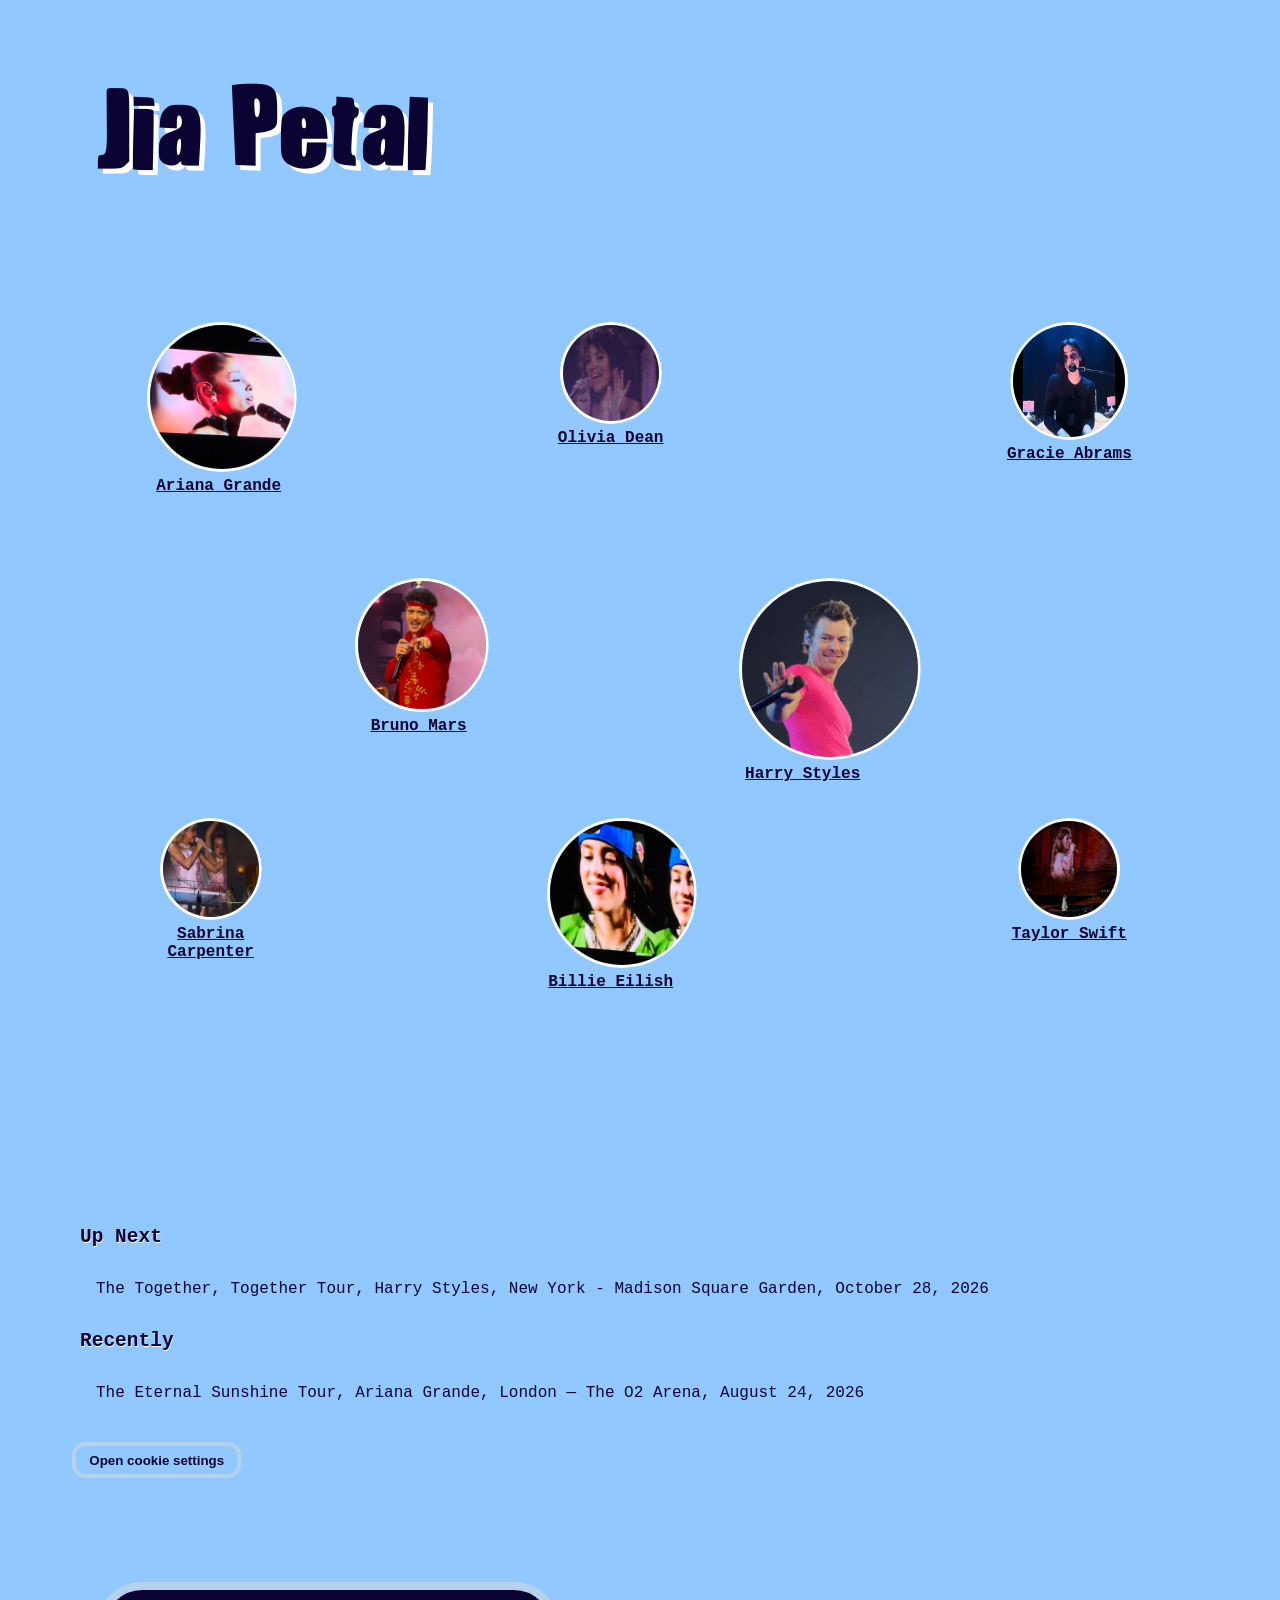
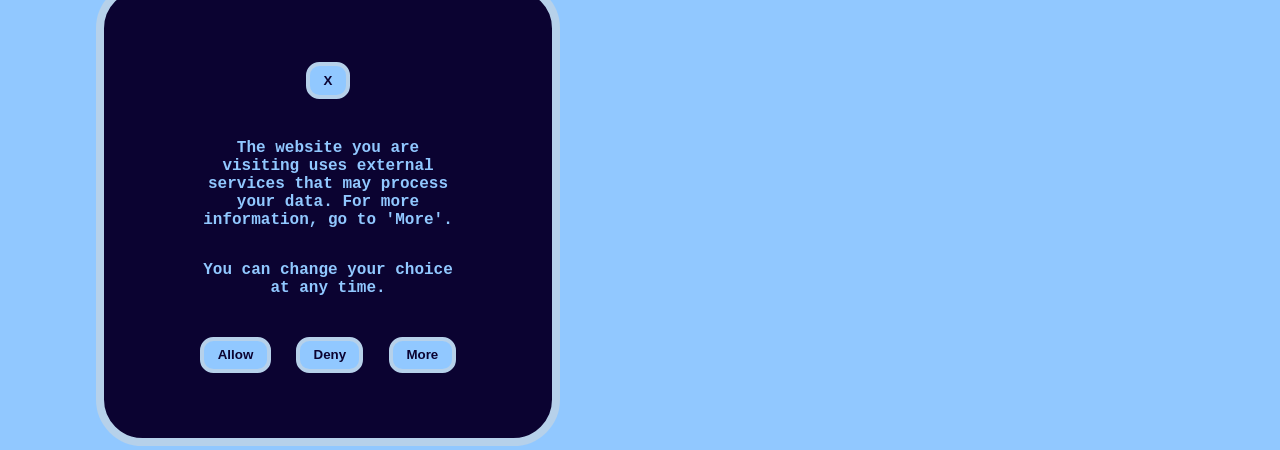
==== commit 577851f0: "update" ====
--- a/index.html
+++ b/index.html
@@ -63,7 +63,6 @@
               Sabrina Carpenter
             </a>
           </li>
-
           <li>
             <a href="oliviad.html">
               <img
@@ -73,7 +72,6 @@
               Olivia Dean
             </a>
           </li>
-
           <li>
             <a href="taylor.html">
               <img
@@ -137,24 +135,6 @@
     More
      -->
 
-    <details>
-      <summary>Menu</summary>
-
-      <nav>
-        <ul>
-          <li><a href="index.html">Home</a></li>
-          <li><a href="ariana.html">Ariana Grande</a></li>
-          <li><a href="harry.html">Harry Styles</a></li>
-          <li><a href="billie.html">Billie Eilish</a></li>
-          <li><a href="bruno.html">Bruno Mars</a></li>
-          <li><a href="oliviad.html">Olivia Dean</a></li>
-          <li><a href="gracie.html">Gracie Abrams</a></li>
-          <li><a href="sabrina.html">Sabrina Carpenter</a></li>
-          <li><a href="taylor.html">Taylor Swift</a></li>
-        </ul>
-      </nav>
-    </details>
-
     <footer>
       <p>[Copyleft 2026, all wrongs reversed]</p>
     </footer>
--- a/assets/style/home.css
+++ b/assets/style/home.css
@@ -188,12 +188,13 @@
   background-color: var(--dialog-backgroundcolor);
   color: var(--dialog-text);
   border: 0.5em solid var(--dialog-border);
-  border-radius: 50%;
-  clip-path: circle(50%);
-  width: 10em;
-  height: 10em;
-
-  padding: 4em;
+  border-radius: 10%;
+
+  width: 18em;
+  max-width: 23em;
+  aspect-ratio: 1;
+
+  padding: 3em;
   margin: var(--whitespace-xl);
   text-align: center;
   font-weight: bolder;
@@ -217,12 +218,12 @@
   padding: 0.5em 1em;
   cursor: pointer;
   font-weight: bold;
-  margin: var(--whitespace-m);
+  margin: var(--whitespace-xs);
 }
 
 button:hover {
   background-color: var(--dialog-backgroundcolor);
-  color: var(--dialog-text);
+  color: rgb(255, 242, 0);
 }
 
 button:focus {
@@ -408,48 +409,9 @@
   }
 
   dialog {
-    background-color: var(--dialog-backgroundcolor);
-    color: var(--dialog-text);
-    border: 0.5em solid var(--dialog-border);
-    border-radius: 50%;
-    clip-path: circle(50%);
     width: 20em;
     height: 20em;
-
-    padding: 5em;
-    margin: var(--whitespace-xl);
-    text-align: center;
-    font-weight: bolder;
-  }
-
-  dialog:focus {
-    color: rgb(255, 242, 0);
-    outline: 0.2em dashed rgb(255, 242, 0);
-  }
-
-  dialog::backdrop {
-    background-color: rgb(0 0 0 / 50%);
-    backdrop-filter: blur(2px);
-  }
-
-  button {
-    background-color: var(--button-background);
-    color: var(--button-text);
-    border: 0.3em solid var(--dialog-border);
-    border-radius: 1em;
-    padding: 0.5em 1em;
-    cursor: pointer;
-    font-weight: bold;
-  }
-
-  button:hover {
-    background-color: var(--dialog-backgroundcolor);
-    color: var(--dialog-text);
-  }
-
-  button:focus {
-    color: rgb(255, 242, 0);
-    outline: 0.2em dashed rgb(255, 242, 0);
+    padding: 4em;
   }
 }
 
--- a/assets/style/general.css
+++ b/assets/style/general.css
@@ -51,22 +51,3 @@
   color: rgb(255, 242, 0);
   outline: 0.2em dashed rgb(255, 242, 0);
 }
-
-summary {
-  padding: 0.5em 1em;
-  border: 0.2em solid;
-  border-radius: 1em;
-  cursor: pointer;
-  position: fixed;
-  top: var(--whitespace-l);
-  right: var(--whitespace-l);
-}
-
-summary:hover {
-  color: rgb(255, 242, 0);
-}
-
-summary:focus {
-  color: rgb(255, 242, 0);
-  outline: 0.2em dashed rgb(255, 242, 0);
-}
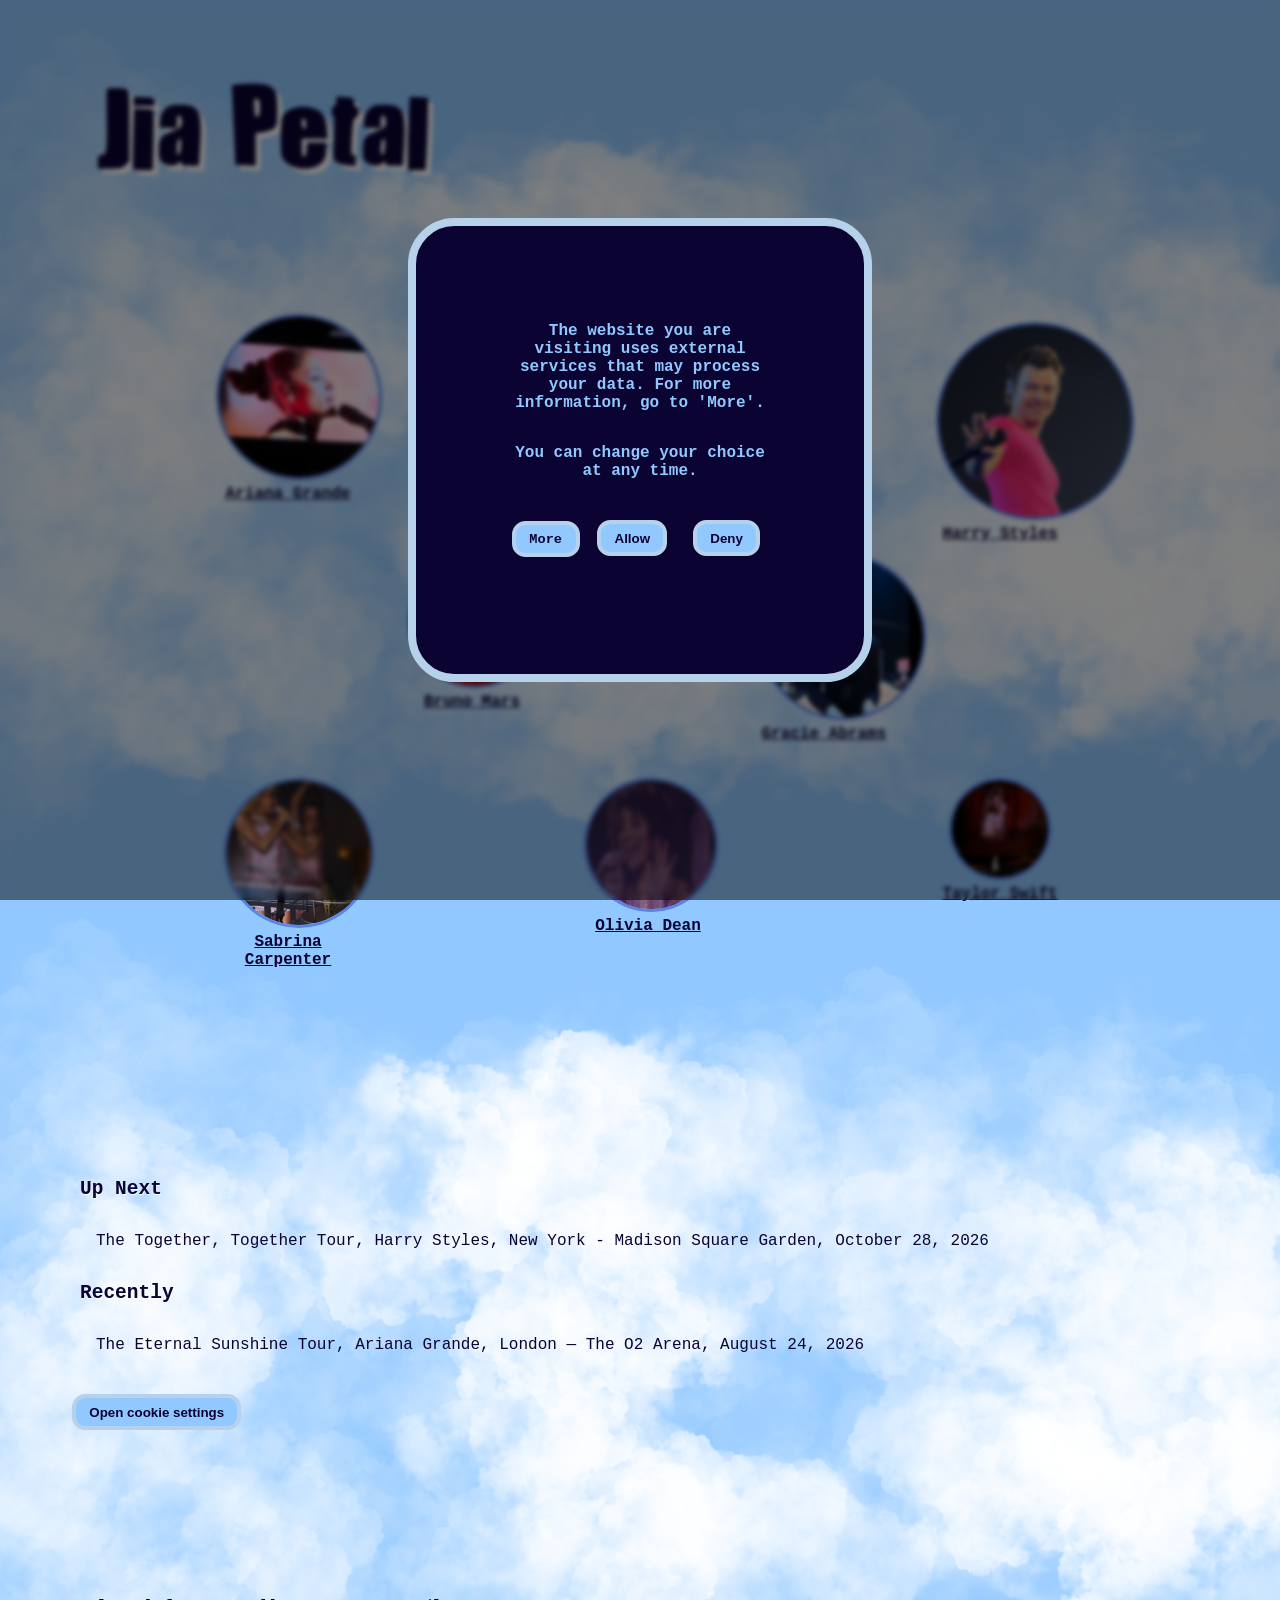
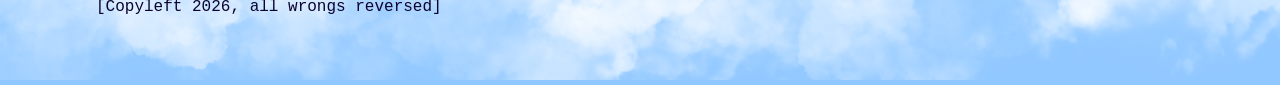
==== commit c29c51be: "update" ====
--- a/index.html
+++ b/index.html
@@ -22,62 +22,95 @@
     <header>
       <h1>Jia Petal</h1>
 
+      <!-- id was ook gebruikt in de deepdive, 
+       dat is waarom ik hier wel id heb gebruikt -->
+
+      <dialog id="cookieModal" open>
+        <form method="dialog">
+          <p class="cookie-text">
+            The website you are visiting uses external services that may process
+            your data. For more information, go to 'More'.
+          </p>
+
+          <p class="cookie-text">You can change your choice at any time.</p>
+
+          <details>
+            <summary>
+              <span>More</span>
+              <span>Back</span>
+            </summary>
+
+            <p>
+              This website uses cookies to collect information about your
+              browsing behaviour.
+            </p>
+
+            <p>
+              Your data may be shared with external services.
+
+              <a
+                href="https://docs.github.com/en/site-policy/privacy-policies/github-cookies"
+                >Github</a
+              >
+              <a href="https://digitaaltuintje.nl/">Digitaaltuintje</a>
+            </p>
+          </details>
+
+          <button>Allow</button>
+          <button type="button">Deny</button>
+        </form>
+      </dialog>
+
       <nav>
         <ul>
           <li>
             <a href="ariana.html">
-              <img src="Jiapetal content/Ari index.png" alt="Ariana index" />
+              <img src="Jiapetalcontent/Ariindex.png" alt="Ariana Grande" />
               Ariana Grande
             </a>
           </li>
           <li>
             <a href="billie.html">
-              <img src="Jiapetal content/Billie index.png" alt="Billie index" />
+              <img src="Jiapetalcontent/Billieindex.png" alt="Billie Eilish" />
               Billie Eilish
             </a>
           </li>
           <li>
             <a href="harry.html">
-              <img src="Jiapetal content/Harry index.png" alt="Harry index" />
+              <img src="Jiapetalcontent/Harryindex.png" alt="Harry Styles" />
               Harry Styles
             </a>
           </li>
           <li>
             <a href="bruno.html">
-              <img src="Jiapetal content/Bruno index.png" alt="Bruno index" />
+              <img src="Jiapetalcontent/Brunoindex.png" alt="Bruno Mars" />
               Bruno Mars
             </a>
           </li>
           <li>
             <a href="gracie.html">
-              <img src="Jiapetal content/Gracie index.png" alt="Gracie index" />
+              <img src="Jiapetalcontent/Gracieindex.png" alt="Gracie Abrams" />
               Gracie Abrams
             </a>
           </li>
           <li>
             <a href="sabrina.html">
               <img
-                src="Jiapetal content/Sabrina index.png"
-                alt="Sabrina index"
+                src="Jiapetalcontent/Sabrinaindex.png"
+                alt="Sabrina Carpenter"
               />
               Sabrina Carpenter
             </a>
           </li>
           <li>
             <a href="oliviad.html">
-              <img
-                src="Jiapetal content/OliviaD index.png"
-                alt="OliviaD index"
-              />
+              <img src="Jiapetalcontent/OliviaDindex.png" alt="Olivia Dean" />
               Olivia Dean
             </a>
           </li>
           <li>
             <a href="taylor.html">
-              <img
-                src="Jiapetal content/TaylorS index.png"
-                alt="TaylorS index"
-              />
+              <img src="Jiapetalcontent/TaylorSindex.png" alt="Taylor Swift" />
               Taylor Swift
             </a>
           </li>
@@ -107,34 +140,6 @@
       Open cookie settings
     </button>
 
-    <dialog id="cookieModal" open>
-      <form method="dialog">
-        <button id="closeX">X</button>
-        <p>
-          The website you are visiting uses external services that may process
-          your data. For more information, go to 'More'.
-        </p>
-
-        <p>You can change your choice at any time.</p>
-
-        <button>Allow</button>
-        <button>Deny</button>
-        <button>More</button>
-      </form>
-    </dialog>
-
-    <!-- Cookies
-
-    The website you are visiting uses external services that may process your data.
-    For more information, go to ‘More’.
-
-    You can change your choice at any time.
-
-    Accept 
-    Decline
-    More
-     -->
-
     <footer>
       <p>[Copyleft 2026, all wrongs reversed]</p>
     </footer>
--- a/assets/style/home.css
+++ b/assets/style/home.css
@@ -2,11 +2,17 @@
 •⁠  ⁠MARK: Body
 **********/
 
+/* bron background repeat: https://developer.m
+ozilla.org/en-US/docs/Web/CSS/Guides/Backgrounds_and_borders */
 body {
   font-family: monospace, tahoma, sans-serif;
   background-color: var(--background-color);
   color: var(--text-color);
   margin: var(--whitespace-l);
+  background-image: var(--background-image);
+  background-repeat: repeat-y;
+  background-position: top center;
+  background-size: 100% auto;
 }
 
 h1 {
@@ -47,7 +53,7 @@
   height: 6em;
   padding: 0;
   text-align: center;
-  margin: var(--whitespace-xs);
+  margin: auto;
   font-weight: bold;
 }
 
@@ -70,7 +76,7 @@
 Google gemini^ */
 
 li a:hover img {
-  border-color: rgb(255, 242, 0);
+  border-color: var(--a-extra-color);
 }
 
 li:nth-of-type(1) {
@@ -80,8 +86,8 @@
 }
 
 li:nth-of-type(1) img {
-  width: 7em;
-  height: 7em;
+  width: 9em;
+  height: 9em;
 }
 /* ariana^ */
 
@@ -92,8 +98,8 @@
 }
 
 li:nth-of-type(2) img {
-  width: 6em;
-  height: 6em;
+  width: 8em;
+  height: 8em;
 }
 /* billie^ */
 
@@ -104,8 +110,8 @@
 }
 
 li:nth-of-type(3) img {
-  width: 8em;
-  height: 8em;
+  width: 10em;
+  height: 10em;
 }
 /* harry^ */
 
@@ -128,8 +134,8 @@
 }
 
 li:nth-of-type(5) img {
-  width: 5em;
-  height: 5em;
+  width: 8em;
+  height: 8em;
 }
 /* gracie^ */
 
@@ -140,8 +146,8 @@
 }
 
 li:nth-of-type(6) img {
-  width: 5em;
-  height: 5em;
+  width: 7em;
+  height: 7em;
 }
 /* sabrina^ */
 
@@ -152,8 +158,8 @@
 }
 
 li:nth-of-type(7) img {
-  width: 5em;
-  height: 5em;
+  width: 6em;
+  height: 6em;
 }
 /* oliviaD^ */
 
@@ -189,15 +195,18 @@
   color: var(--dialog-text);
   border: 0.5em solid var(--dialog-border);
   border-radius: 10%;
-
+  position: fixed;
+  z-index: 10;
   width: 18em;
   max-width: 23em;
-  aspect-ratio: 1;
-
   padding: 3em;
-  margin: var(--whitespace-xl);
+  margin: auto;
   text-align: center;
   font-weight: bolder;
+  top: 0;
+  right: 0;
+  bottom: 0;
+  left: 0;
 }
 
 dialog:focus {
@@ -208,6 +217,18 @@
 dialog::backdrop {
   background-color: rgb(0 0 0 / 50%);
   backdrop-filter: blur(2px);
+}
+
+body:has(dialog[open])::before {
+  content: "";
+  position: fixed;
+  background-color: rgb(0 0 0 / 50%);
+  backdrop-filter: blur(2px);
+  z-index: 9;
+  top: 0;
+  right: 0;
+  bottom: 0;
+  left: 0;
 }
 
 button {
@@ -231,11 +252,86 @@
   outline: 0.2em dashed rgb(255, 242, 0);
 }
 
+summary {
+  background-color: var(--button-background);
+  color: var(--button-text);
+  border: 0.3em solid var(--dialog-border);
+  border-radius: 1em;
+  padding: 0.5em 1em;
+  cursor: pointer;
+  font-weight: bold;
+  display: inline-block;
+  list-style: none;
+  font-size: 0.85em;
+}
+
+summary:hover {
+  background-color: var(--dialog-backgroundcolor);
+  color: rgb(255, 242, 0);
+}
+
+summary:focus {
+  color: rgb(255, 242, 0);
+  outline: 0.2em dashed rgb(255, 242, 0);
+}
+
+summary span:last-child {
+  display: none;
+}
+
+details {
+  display: inline-block;
+}
+
+details[open] summary span:first-child {
+  display: none;
+}
+
+details[open] summary span:last-child {
+  display: inline;
+}
+
+form:has(details[open]) .cookie-text {
+  display: none;
+}
+
+a {
+  color: var(--a-text-color);
+}
+
+a:visited {
+  color: var(--a-text-color);
+}
+
+a:hover {
+  color: var(--a-extra-color);
+}
+
+a:focus {
+  color: var(--a-extra-color);
+  outline: 0.2em dashed var(--a-extra-color);
+}
+
+dialog a {
+  color: var(--button-background);
+}
+
+dialog a:visited {
+  color: var(--button-background);
+}
+
+dialog a:hover {
+  color: rgb(255, 242, 0);
+}
+dialog a:focus {
+  color: rgb(255, 242, 0);
+}
+
 /**********
-•⁠  ⁠MARK: UL >50em
+•⁠  ⁠MARK: UL >60em
 **********/
 
-@media (width > 50rem) {
+@media (width > 60rem) {
   h1 {
     font-family: "impacted", tahoma, sans-serif;
     font-size: 8em;
@@ -249,9 +345,8 @@
     padding: 0;
     list-style-type: "";
     display: grid;
-    grid-template-columns: 1fr 1fr 1fr 1fr 1fr 1fr 1fr 1fr;
-    grid-row: 1fr 1fr 1fr 1fr 1fr 1fr;
-    gap: 3em;
+    grid-template-columns: 1fr 1fr 1fr 1fr 1fr 1fr 1fr;
+    gap: 2;
   }
 
   li {
@@ -259,7 +354,7 @@
     height: 8em;
     padding: 0;
     text-align: center;
-    margin: var(--whitespace-xs);
+    margin: auto;
     font-weight: bold;
   }
 
@@ -282,7 +377,7 @@
 Google gemini^ */
 
   li a:hover img {
-    border-color: rgb(255, 242, 0);
+    border-color: var(--a-extra-color);
   }
 
   li:nth-of-type(1) {
@@ -294,30 +389,30 @@
   }
 
   li:nth-of-type(1) img {
-    width: 9em;
-    height: 9em;
+    width: 10em;
+    height: 10em;
   }
   /* ariana^ */
 
   li:nth-of-type(2) {
     grid-column-start: 4;
     grid-column-end: 5;
-    grid-row: 5;
+    grid-row: 1;
   }
   li:nth-of-type(2) img {
-    width: 9em;
-    height: 9em;
+    width: 8em;
+    height: 8em;
   }
   /* billie^ */
 
   li:nth-of-type(3) {
-    grid-column-start: 5;
-    grid-column-end: 6;
-    grid-row: 3;
+    grid-column-start: 6;
+    grid-column-end: 7;
+    grid-row: 1;
   }
   li:nth-of-type(3) img {
-    width: 11em;
-    height: 11em;
+    width: 12em;
+    height: 12em;
   }
 
   /* harry^ */
@@ -335,14 +430,14 @@
   /* bruno^ */
 
   li:nth-of-type(5) {
-    grid-column-start: 7;
-    grid-column-end: 8;
-    grid-row: 1;
+    grid-column-start: 5;
+    grid-column-end: 6;
+    grid-row: 3;
   }
 
   li:nth-of-type(5) img {
-    width: 7em;
-    height: 7em;
+    width: 10em;
+    height: 10em;
   }
 
   /* gracie^ */
@@ -354,26 +449,26 @@
   }
 
   li:nth-of-type(6) img {
-    width: 6em;
-    height: 6em;
+    width: 9em;
+    height: 9em;
   }
   /* sabrina^ */
 
   li:nth-of-type(7) {
     grid-column-start: 4;
     grid-column-end: 5;
-    grid-row: 1;
+    grid-row: 5;
   }
 
   li:nth-of-type(7) img {
-    width: 6em;
-    height: 6em;
+    width: 8em;
+    height: 8em;
   }
   /* oliviaD^ */
 
   li:nth-of-type(8) {
-    grid-column-start: 7;
-    grid-column-end: 8;
+    grid-column-start: 6;
+    grid-column-end: 7;
     grid-row: 5;
   }
   li:nth-of-type(8) img {
@@ -394,7 +489,7 @@
   }
 
   /**********
-•⁠  ⁠MARK: Cookies >40em
+•⁠  ⁠MARK: Cookies >60em
 **********/
 
   html {
--- a/assets/style/general.css
+++ b/assets/style/general.css
@@ -5,9 +5,13 @@
 html {
   color-scheme: light dark;
   --background-color: rgb(145, 200, 255);
+  --background-image: url("../CloudsV3.png");
   --text-color: rgb(11, 3, 49);
-  --li-border-color: rgb(255, 255, 255);
+  --li-border-color: #5884eb;
   --text-shadow: rgb(255, 255, 255);
+  --a-text-color: rgb(11, 3, 49);
+  --a-extra-color: rgb(255, 0, 174);
+  --menu-color: rgb(145, 200, 255);
 
   --whitespace-s: 1rem;
   --whitespace-xs: calc(var(--whitespace-s) * 0.5);
@@ -19,9 +23,13 @@
 @media (prefers-color-scheme: dark) {
   html {
     --background-color: rgb(11, 3, 49);
+    --background-image: url("../Cloud-darkV3.png");
     --text-color: rgb(145, 200, 255);
     --li-border-color: rgb(182, 209, 234);
     --text-shadow: rgb(28, 58, 170);
+    --a-text-color: rgb(164, 183, 205);
+    --a-extra-color: rgb(255, 242, 0);
+    --menu-color: #5884eb;
   }
 }
 /**********
@@ -34,20 +42,3 @@
   font-weight: 700;
   font-style: normal;
 }
-
-a {
-  color: rgb(11, 3, 49);
-}
-
-a:visited {
-  color: rgb(11, 3, 49);
-}
-
-a:hover {
-  color: rgb(255, 242, 0);
-}
-
-a:focus {
-  color: rgb(255, 242, 0);
-  outline: 0.2em dashed rgb(255, 242, 0);
-}
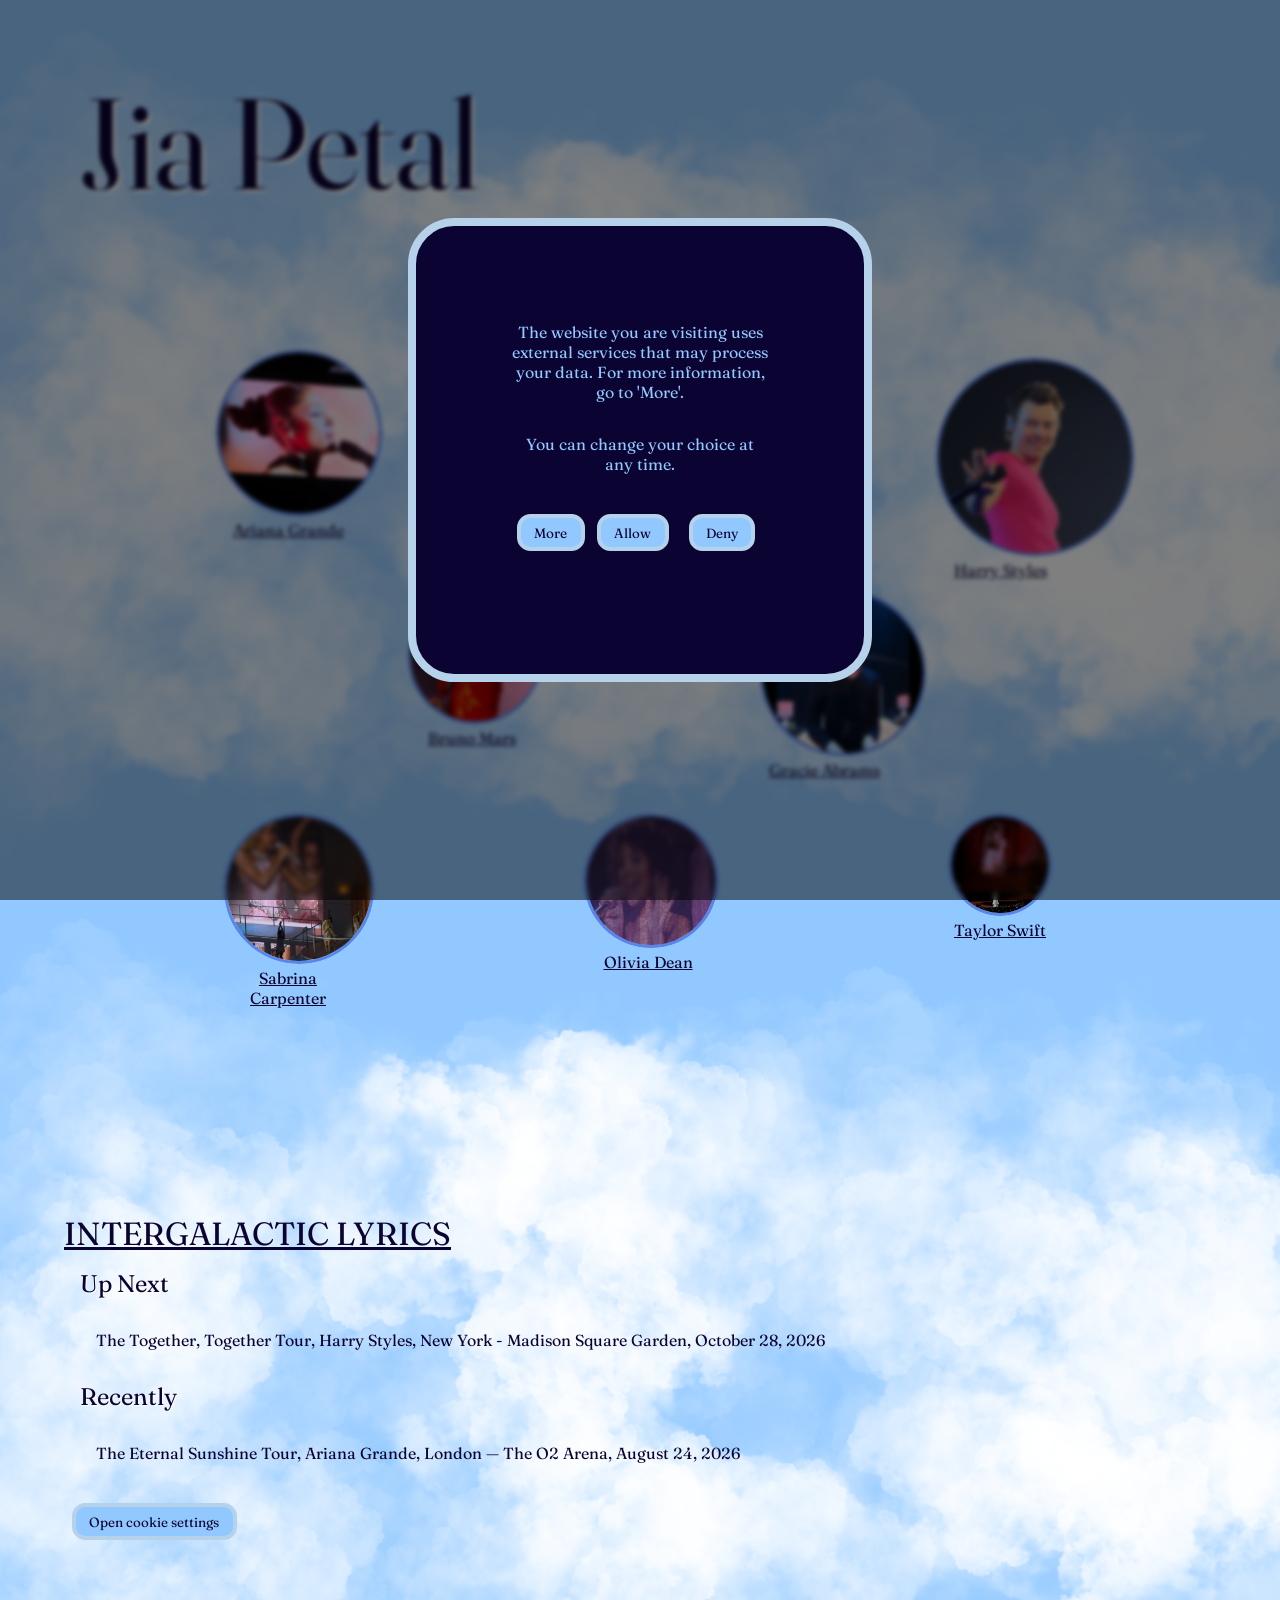
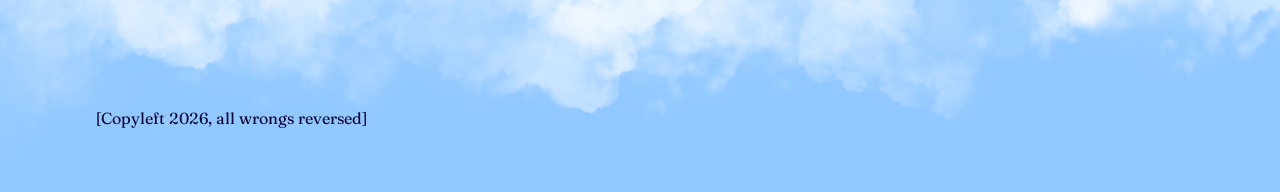
==== commit e00d1f37: "update" ====
--- a/index.html
+++ b/index.html
@@ -119,6 +119,10 @@
     </header>
 
     <main>
+      <a href="sprint 3 typografie/intergalactic.html">
+        Intergalactic Lyrics
+      </a>
+
       <article>
         <h2>Up Next</h2>
         <p>
--- a/assets/style/home.css
+++ b/assets/style/home.css
@@ -5,7 +5,7 @@
 /* bron background repeat: https://developer.m
 ozilla.org/en-US/docs/Web/CSS/Guides/Backgrounds_and_borders */
 body {
-  font-family: monospace, tahoma, sans-serif;
+  font-family: "fraunces", tahoma, sans-serif;
   background-color: var(--background-color);
   color: var(--text-color);
   margin: var(--whitespace-l);
@@ -16,10 +16,10 @@
 }
 
 h1 {
-  font-family: "impacted", tahoma, sans-serif;
+  font-family: "fraunces", tahoma, sans-serif;
   font-size: 5.5em;
   color: var(--text-color);
-  text-shadow: 0.04em 0.04em var(--text-shadow);
+  text-shadow: 0.02em 0.02em var(--text-shadow);
   margin: var(--whitespace-s);
   margin-bottom: 1em;
 }
@@ -27,8 +27,9 @@
 /* bron font:  https://www.dafont.com/impacted-hr.font?back=theme  */
 
 h2 {
-  font-family: monospace;
+  font-family: "fraunces";
   font-size: 1.5em;
+  font-weight: 900;
   color: var(--text-color);
   text-shadow: 0.03em 0.04em var(--text-shadow);
   margin: var(--whitespace-s);
@@ -232,13 +233,13 @@
 }
 
 button {
+  font-family: "fraunces", tahoma, sans-serif;
   background-color: var(--button-background);
   color: var(--button-text);
   border: 0.3em solid var(--dialog-border);
   border-radius: 1em;
   padding: 0.5em 1em;
   cursor: pointer;
-  font-weight: bold;
   margin: var(--whitespace-xs);
 }
 
@@ -327,18 +328,27 @@
   color: rgb(255, 242, 0);
 }
 
+main {
+  a {
+    font-size: 1.5em;
+    text-transform: uppercase;
+    font-family: "fraunces", tahoma, sans-serif;
+    transition: 2s;
+
+    &:hover {
+      font-weight: 700;
+      letter-spacing: 0.3em;
+    }
+  }
+}
+
 /**********
 •⁠  ⁠MARK: UL >60em
 **********/
 
 @media (width > 60rem) {
   h1 {
-    font-family: "impacted", tahoma, sans-serif;
     font-size: 8em;
-    color: var(--text-color);
-    text-shadow: 0.04em 0.04em var(--text-shadow);
-    margin: var(--whitespace-m);
-    margin-bottom: 1em;
   }
   ul {
     margin-bottom: 17em;
@@ -510,4 +520,10 @@
   }
 }
 
+main {
+  a {
+    font-size: 2em;
+  }
+}
+
 /* bron toevoegen en hier annoteren met commans sles */
--- a/assets/style/general.css
+++ b/assets/style/general.css
@@ -5,7 +5,7 @@
 html {
   color-scheme: light dark;
   --background-color: rgb(145, 200, 255);
-  --background-image: url("../CloudsV3.png");
+  --background-image: url("../type/CloudsV3.png");
   --text-color: rgb(11, 3, 49);
   --li-border-color: #5884eb;
   --text-shadow: rgb(255, 255, 255);
@@ -23,7 +23,7 @@
 @media (prefers-color-scheme: dark) {
   html {
     --background-color: rgb(11, 3, 49);
-    --background-image: url("../Cloud-darkV3.png");
+    --background-image: url("../type/Cloud-darkV3.png");
     --text-color: rgb(145, 200, 255);
     --li-border-color: rgb(182, 209, 234);
     --text-shadow: rgb(28, 58, 170);
@@ -42,3 +42,10 @@
   font-weight: 700;
   font-style: normal;
 }
+
+@font-face {
+  font-family: "fraunces";
+  src: url(../type/Fraunces/Fraunces-VariableFont_SOFT\,WONK\,opsz\,wght.ttf);
+  font-weight: 400;
+  font-style: normal;
+}
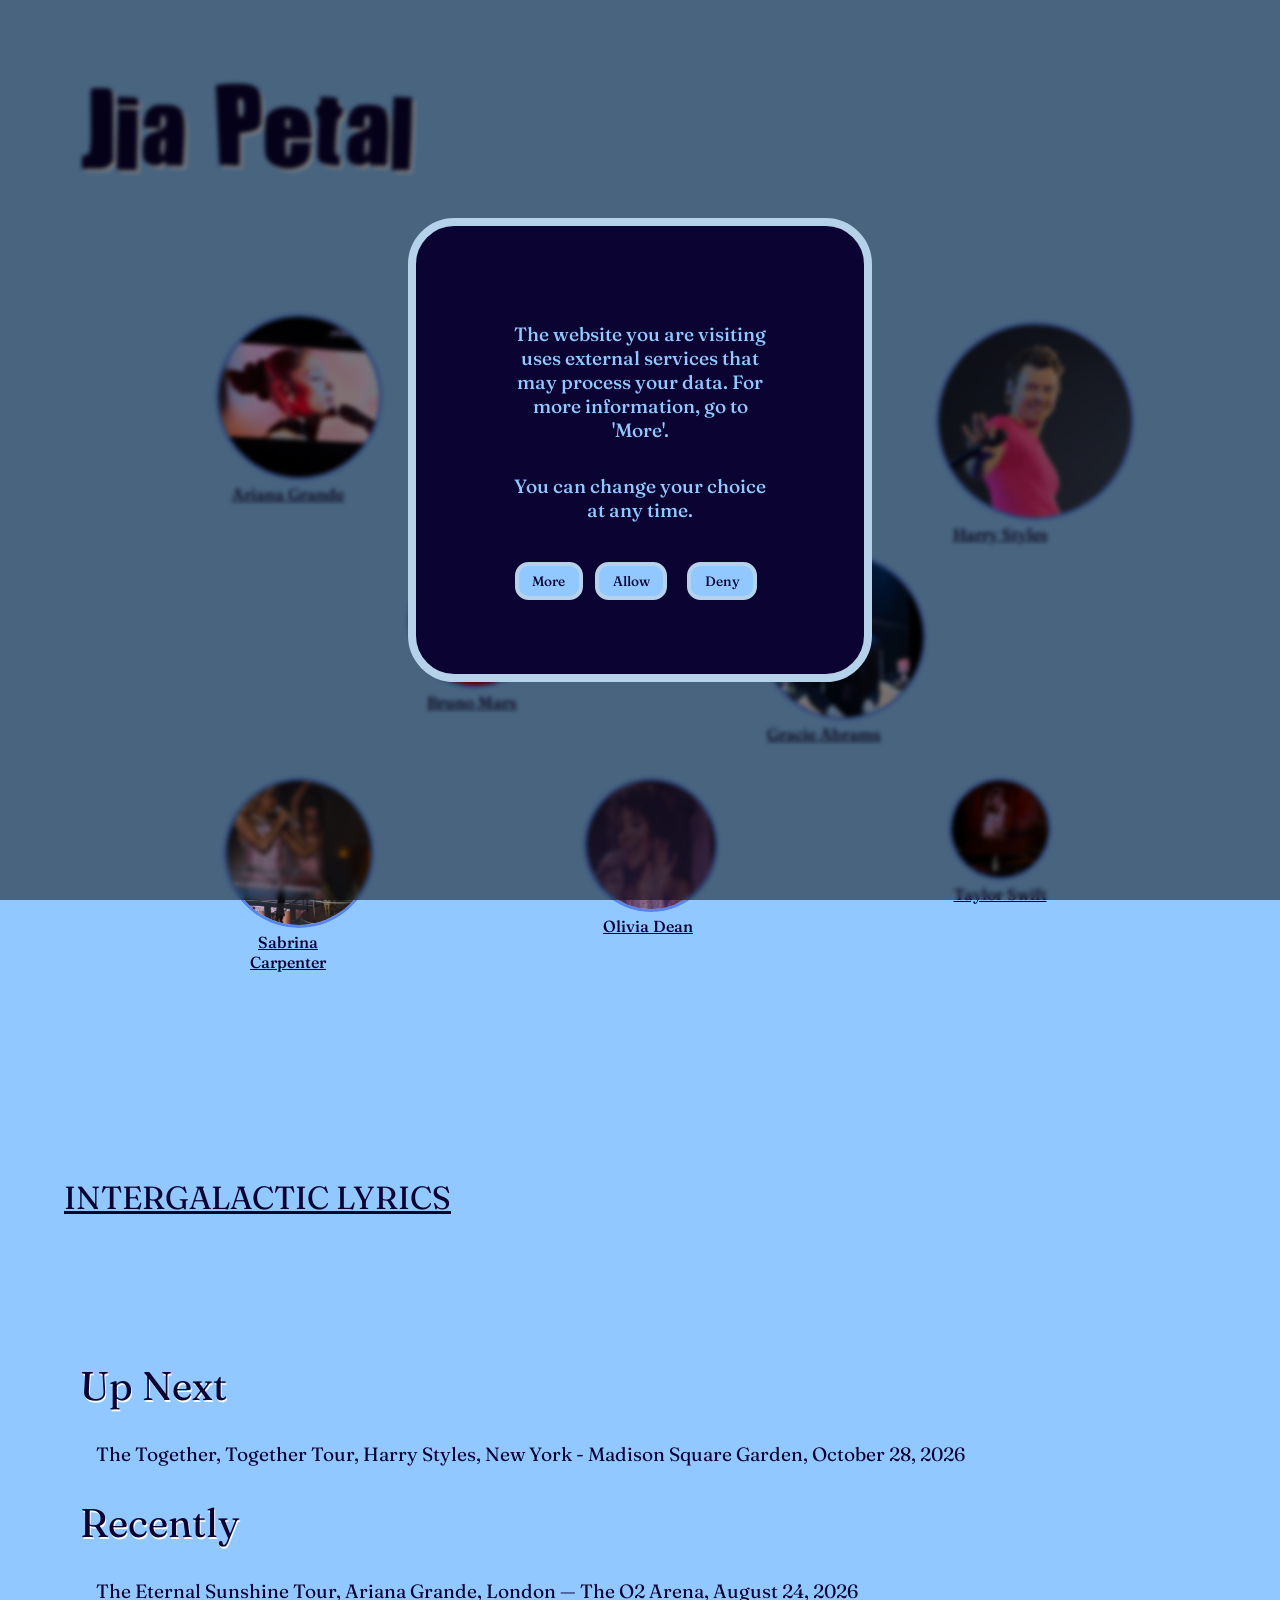
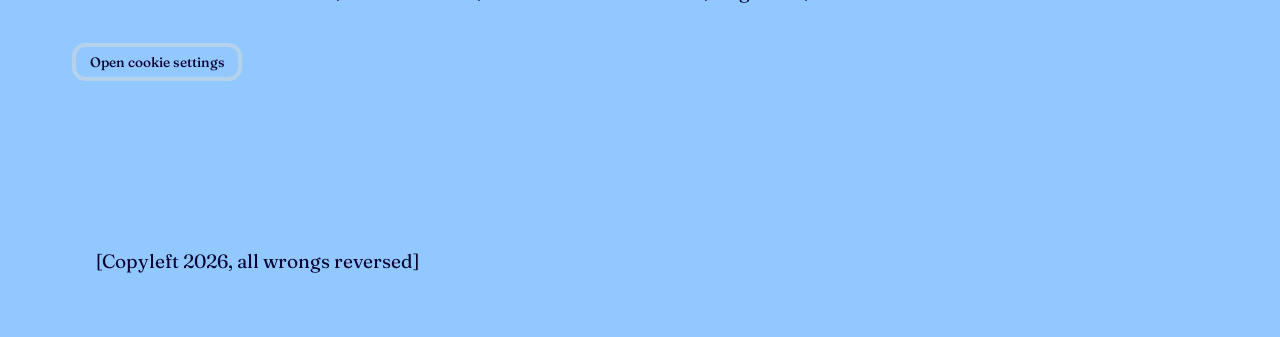
==== commit 78e24087: "update" ====
--- a/index.html
+++ b/index.html
@@ -119,9 +119,7 @@
     </header>
 
     <main>
-      <a href="sprint 3 typografie/intergalactic.html">
-        Intergalactic Lyrics
-      </a>
+      <a href="sprint3typografie/intergalactic.html"> Intergalactic Lyrics </a>
 
       <article>
         <h2>Up Next</h2>
--- a/assets/style/home.css
+++ b/assets/style/home.css
@@ -16,23 +16,49 @@
 }
 
 h1 {
-  font-family: "fraunces", tahoma, sans-serif;
+  font-family: "impacted", tahoma, sans-serif;
   font-size: 5.5em;
   color: var(--text-color);
-  text-shadow: 0.02em 0.02em var(--text-shadow);
+  text-shadow: 0.02em 0.02em var(--text-shadow-h-home);
   margin: var(--whitespace-s);
   margin-bottom: 1em;
 }
 
 /* bron font:  https://www.dafont.com/impacted-hr.font?back=theme  */
 
+@keyframes --the-animation {
+  0% {
+    translate: 0 0;
+    font-weight: 400;
+  }
+
+  100% {
+    translate: 1em 0;
+    font-weight: 700;
+  }
+}
+
+/* bronfont frances: https://fonts.google.com/specimen/Fraunces?preview.script=Latn  */
+
 h2 {
   font-family: "fraunces";
-  font-size: 1.5em;
-  font-weight: 900;
+  font-size: 2.05em;
+  font-weight: 400;
   color: var(--text-color);
-  text-shadow: 0.03em 0.04em var(--text-shadow);
+  text-shadow: 0.03em 0.04em var(--text-shadow-h-home);
   margin: var(--whitespace-s);
+
+  @media (prefers-reduced-motion: no-preference) {
+    animation-name: --the-animation;
+    animation-duration: 3s;
+    animation-iteration-count: infinite;
+    animation-timing-function: ease-in-out;
+    animation-direction: alternate;
+  }
+}
+
+p {
+  font-size: 1.05em;
 }
 
 /**********
@@ -179,17 +205,6 @@
 /**********
 •⁠  ⁠MARK: Cookies
 **********/
-
-html {
-  color-scheme: light dark;
-
-  --dialog-backgroundcolor: light-dark(rgb(11, 3, 49), rgb(145, 200, 255));
-  --dialog-border: light-dark(rgb(182, 209, 234), rgb(255, 255, 255));
-  --dialog-text: light-dark(rgb(145, 200, 255), rgb(11, 3, 49));
-
-  --button-background: light-dark(rgb(145, 200, 255), rgb(11, 3, 49));
-  --button-text: light-dark(rgb(11, 3, 49), rgb(145, 200, 255));
-}
 
 dialog {
   background-color: var(--dialog-backgroundcolor);
@@ -203,7 +218,7 @@
   padding: 3em;
   margin: auto;
   text-align: center;
-  font-weight: bolder;
+  font-weight: 500;
   top: 0;
   right: 0;
   bottom: 0;
@@ -211,8 +226,8 @@
 }
 
 dialog:focus {
-  color: rgb(255, 242, 0);
-  outline: 0.2em dashed rgb(255, 242, 0);
+  color: var(--a-extra-color);
+  outline: 0.2em dashed var(--a-extra-color);
 }
 
 dialog::backdrop {
@@ -234,50 +249,54 @@
 
 button {
   font-family: "fraunces", tahoma, sans-serif;
+  font-weight: 500;
   background-color: var(--button-background);
-  color: var(--button-text);
+  color: var(--buttonmenu-text);
   border: 0.3em solid var(--dialog-border);
   border-radius: 1em;
   padding: 0.5em 1em;
   cursor: pointer;
   margin: var(--whitespace-xs);
-}
-
-button:hover {
-  background-color: var(--dialog-backgroundcolor);
-  color: rgb(255, 242, 0);
-}
-
-button:focus {
-  color: rgb(255, 242, 0);
-  outline: 0.2em dashed rgb(255, 242, 0);
+  font-size: 0.85em;
+
+  &:hover {
+    background-color: var(--dialog-backgroundcolor);
+    color: var(--a-extra-color);
+    transition: 1s;
+  }
+
+  &:focus {
+    color: var(--a-extra-color);
+    outline: 0.2em dashed var(--a-extra-color);
+  }
 }
 
 summary {
   background-color: var(--button-background);
-  color: var(--button-text);
+  color: var(--buttonmenu-text);
   border: 0.3em solid var(--dialog-border);
   border-radius: 1em;
   padding: 0.5em 1em;
   cursor: pointer;
-  font-weight: bold;
+  font-weight: 500;
   display: inline-block;
   list-style: none;
   font-size: 0.85em;
-}
-
-summary:hover {
-  background-color: var(--dialog-backgroundcolor);
-  color: rgb(255, 242, 0);
-}
-
-summary:focus {
-  color: rgb(255, 242, 0);
-  outline: 0.2em dashed rgb(255, 242, 0);
-}
-
-summary span:last-child {
-  display: none;
+
+  &:hover {
+    background-color: var(--dialog-backgroundcolor);
+    color: var(--a-extra-color);
+    transition: 1s;
+  }
+
+  &:focus {
+    color: var(--a-extra-color);
+    outline: 0.2em dashed var(--a-extra-color);
+  }
+
+  & span:last-child {
+    display: none;
+  }
 }
 
 details {
@@ -298,45 +317,52 @@
 
 a {
   color: var(--a-text-color);
-}
-
-a:visited {
-  color: var(--a-text-color);
-}
-
-a:hover {
-  color: var(--a-extra-color);
-}
-
-a:focus {
-  color: var(--a-extra-color);
-  outline: 0.2em dashed var(--a-extra-color);
+  font-weight: 500;
+
+  &:visited {
+    color: var(--a-text-color);
+  }
+
+  &:hover {
+    color: var(--a-extra-color);
+    transition: 1s;
+  }
+
+  &:focus {
+    color: var(--a-extra-color);
+    outline: 0.2em dashed var(--a-extra-color);
+  }
 }
 
 dialog a {
   color: var(--button-background);
-}
-
-dialog a:visited {
-  color: var(--button-background);
-}
-
-dialog a:hover {
-  color: rgb(255, 242, 0);
-}
-dialog a:focus {
-  color: rgb(255, 242, 0);
+
+  &:visited {
+    color: var(--button-background);
+  }
+
+  &:hover {
+    color: var(--a-extra-color);
+    transition: 1s;
+  }
+
+  &:focus {
+    color: var(--a-extra-color);
+  }
 }
 
 main {
   a {
     font-size: 1.5em;
+    font-weight: 400;
     text-transform: uppercase;
     font-family: "fraunces", tahoma, sans-serif;
     transition: 2s;
+    display: inline-block;
+    margin-bottom: 4em;
 
     &:hover {
-      font-weight: 700;
+      font-weight: 500;
       letter-spacing: 0.3em;
     }
   }
@@ -349,6 +375,14 @@
 @media (width > 60rem) {
   h1 {
     font-size: 8em;
+  }
+
+  h2 {
+    font-size: 2.5em;
+  }
+
+  p {
+    font-size: 1.2em;
   }
   ul {
     margin-bottom: 17em;
@@ -502,17 +536,6 @@
 •⁠  ⁠MARK: Cookies >60em
 **********/
 
-  html {
-    color-scheme: light dark;
-
-    --dialog-backgroundcolor: light-dark(rgb(11, 3, 49), rgb(145, 200, 255));
-    --dialog-border: light-dark(rgb(182, 209, 234), rgb(255, 255, 255));
-    --dialog-text: light-dark(rgb(145, 200, 255), rgb(11, 3, 49));
-
-    --button-background: light-dark(rgb(145, 200, 255), rgb(11, 3, 49));
-    --button-text: light-dark(rgb(11, 3, 49), rgb(145, 200, 255));
-  }
-
   dialog {
     width: 20em;
     height: 20em;
--- a/assets/style/general.css
+++ b/assets/style/general.css
@@ -4,33 +4,36 @@
 
 html {
   color-scheme: light dark;
-  --background-color: rgb(145, 200, 255);
-  --background-image: url("../type/CloudsV3.png");
-  --text-color: rgb(11, 3, 49);
-  --li-border-color: #5884eb;
-  --text-shadow: rgb(255, 255, 255);
-  --a-text-color: rgb(11, 3, 49);
-  --a-extra-color: rgb(255, 0, 174);
-  --menu-color: rgb(145, 200, 255);
+
+  --background-color: light-dark(rgb(145, 200, 255), rgb(11, 3, 49));
+  --background-button: light-dark(rgb(11, 3, 49), rgb(145, 200, 255));
+  --background-image: light-dark(
+    url("../type/CloudsV3.png"),
+    url("../type/Cloud-darkV3.png")
+  );
+  --text-color: light-dark(rgb(11, 3, 49), rgb(145, 200, 255));
+  --li-border-color: light-dark(rgb(88, 132, 235), rgb(182, 209, 234));
+  --text-shadow: light-dark(rgb(88, 132, 235), rgb(28, 58, 170));
+  --text-shadow-h-home: light-dark(rgb(255, 255, 255), rgb(28, 58, 170));
+  --a-text-color: light-dark(rgb(11, 3, 49), rgb(164, 183, 205));
+  --a-extra-color: light-dark(rgb(255, 0, 174), rgb(255, 242, 0));
+  --menu-color: light-dark(rgb(145, 200, 255), rgb(88, 132, 235));
+  --button-text: light-dark(rgb(145, 200, 255), rgb(11, 3, 49));
 
   --whitespace-s: 1rem;
   --whitespace-xs: calc(var(--whitespace-s) * 0.5);
   --whitespace-m: calc(var(--whitespace-s) * 2);
   --whitespace-l: calc(var(--whitespace-s) * 4);
   --whitespace-xl: calc(var(--whitespace-s) * 6);
-}
 
-@media (prefers-color-scheme: dark) {
-  html {
-    --background-color: rgb(11, 3, 49);
-    --background-image: url("../type/Cloud-darkV3.png");
-    --text-color: rgb(145, 200, 255);
-    --li-border-color: rgb(182, 209, 234);
-    --text-shadow: rgb(28, 58, 170);
-    --a-text-color: rgb(164, 183, 205);
-    --a-extra-color: rgb(255, 242, 0);
-    --menu-color: #5884eb;
-  }
+  /* Cookies knop en pause en play button styling hieronder */
+
+  --dialog-backgroundcolor: light-dark(rgb(11, 3, 49), rgb(145, 200, 255));
+  --dialog-border: light-dark(rgb(182, 209, 234), rgb(255, 255, 255));
+  --dialog-text: light-dark(rgb(145, 200, 255), rgb(11, 3, 49));
+
+  --button-background: light-dark(rgb(145, 200, 255), rgb(11, 3, 49));
+  --buttonmenu-text: light-dark(rgb(11, 3, 49), rgb(145, 200, 255));
 }
 /**********
 •⁠  ⁠MARK: Fonts
@@ -46,6 +49,9 @@
 @font-face {
   font-family: "fraunces";
   src: url(../type/Fraunces/Fraunces-VariableFont_SOFT\,WONK\,opsz\,wght.ttf);
-  font-weight: 400;
+  font-weight: 100 900;
   font-style: normal;
 }
+
+/* bronfont frances: https://fonts.google.com/specimen/Fraunces?preview.script=Latn 
+bron font impacted:  https://www.dafont.com/impacted-hr.font?back=theme  */
